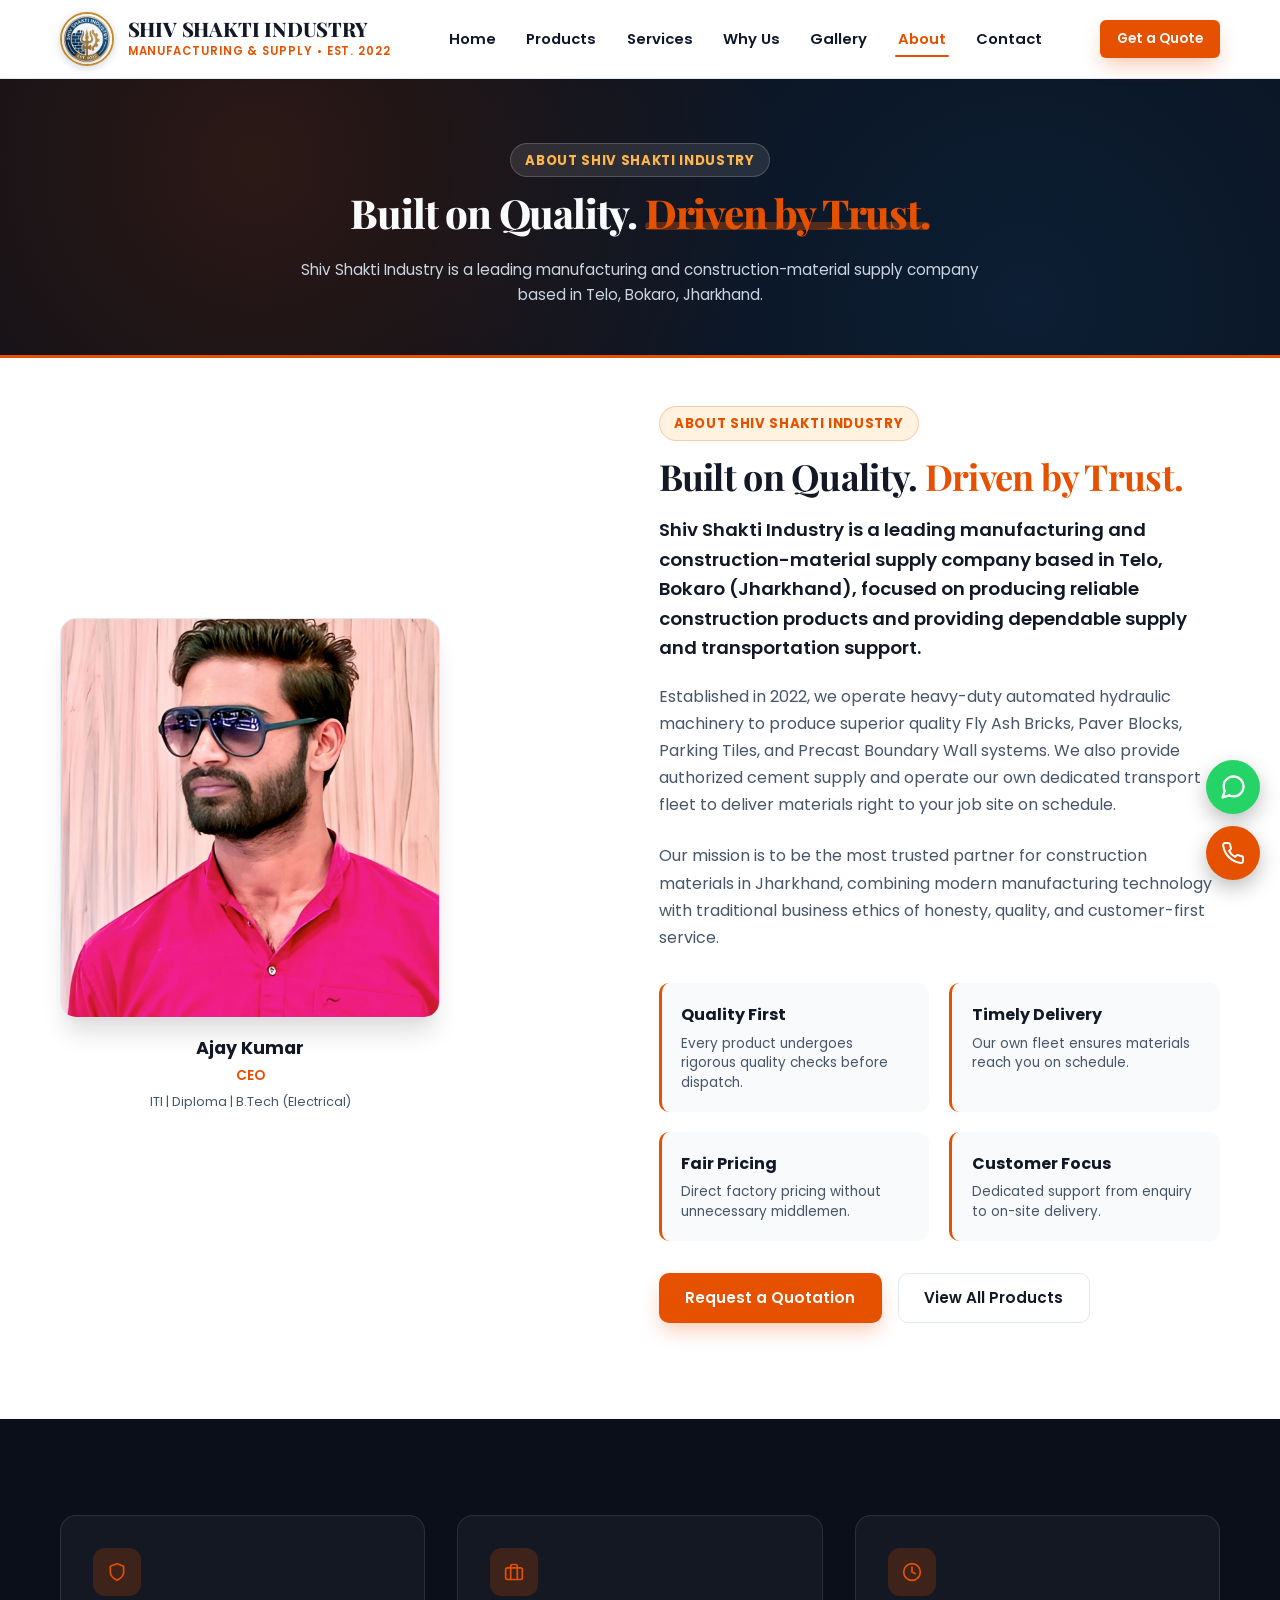
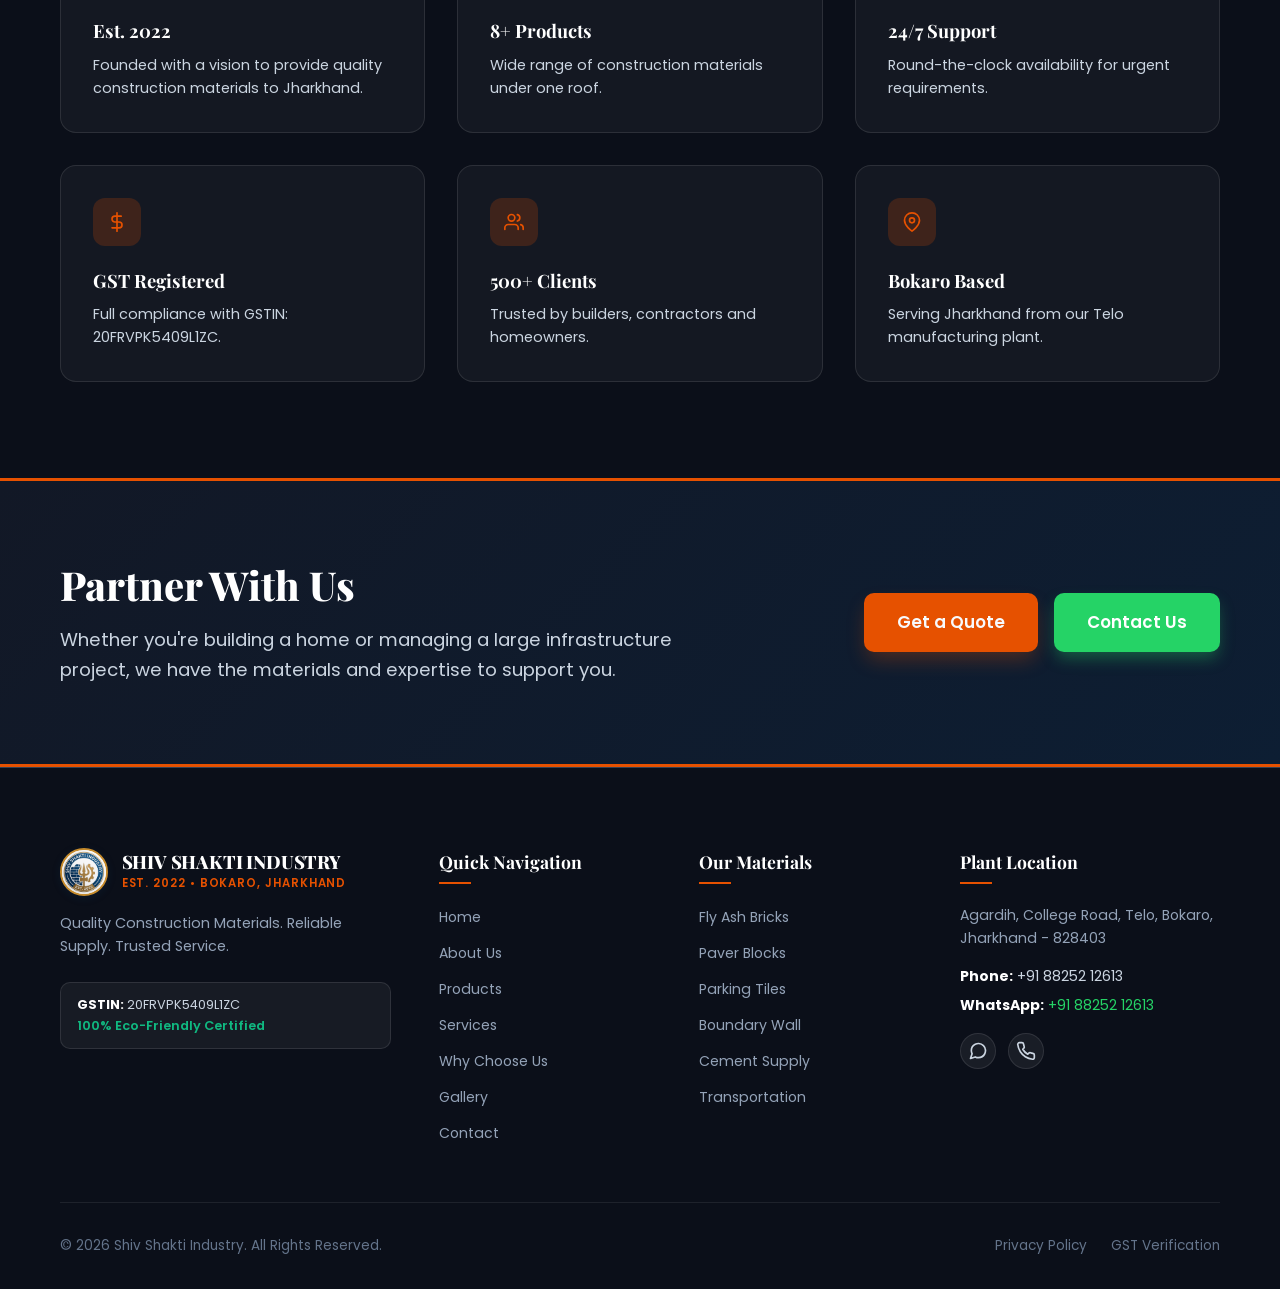
==== about.html @ a880936e "Add files via upload" ====
<!DOCTYPE html>
<html lang="en">
<head>
  <meta charset="UTF-8">
  <meta name="viewport" content="width=device-width, initial-scale=1.0">
  <title>About Us | Shiv Shakti Industry - Our Story & Mission</title>
  <meta name="description" content="Learn about Shiv Shakti Industry, a leading construction material manufacturer based in Telo, Bokaro, Jharkhand. Established in 2022 with a mission to deliver quality building materials.">
  <meta name="author" content="Shiv Shakti Industry">
  <link rel="icon" type="image/png" href="assets/images/logo.jpeg">
  <link rel="preconnect" href="https://fonts.googleapis.com">
  <link rel="preconnect" href="https://fonts.gstatic.com" crossorigin>
  <link href="https://fonts.googleapis.com/css2?family=Poppins:wght@300;400;500;600;700;800;900&family=Playfair+Display:wght@400;500;600;700&display=swap" rel="stylesheet">
  <link rel="stylesheet" href="css/styles.css">
</head>
<body>


  <!-- HEADER -->
  <header class="navbar" id="navbar"><div class="container navbar-inner"><a href="index.html" class="brand-logo"><div class="brand-logo-img-wrap"><img src="assets/images/logo.jpeg" alt="Shiv Shakti Industry Logo" class="brand-logo-img"></div><div class="brand-text"><span class="brand-title">SHIV SHAKTI INDUSTRY</span><span class="brand-subtitle">Manufacturing &amp; Supply &bull; Est. 2022</span></div></a><nav><ul class="nav-menu"><li><a href="index.html" class="nav-link">Home</a></li><li><a href="products.html" class="nav-link">Products</a></li><li><a href="services.html" class="nav-link">Services</a></li><li><a href="why-us.html" class="nav-link">Why Us</a></li><li><a href="gallery.html" class="nav-link">Gallery</a></li><li><a href="about.html" class="nav-link active">About</a></li><li><a href="contact.html" class="nav-link">Contact</a></li></ul></nav><div class="nav-actions"><button onclick="openQuoteModal()" class="btn btn-primary btn-sm">Get a Quote</button><button class="hamburger-btn" id="hamburgerBtn"><svg class="icon" style="width:28px;height:28px;" viewBox="0 0 24 24"><line x1="3" y1="12" x2="21" y2="12"></line><line x1="3" y1="6" x2="21" y2="6"></line><line x1="3" y1="18" x2="21" y2="18"></line></svg></button></div></div><div class="mobile-drawer" id="mobileDrawer"><ul class="mobile-menu"><li><a href="index.html" class="nav-link">Home</a></li><li><a href="products.html" class="nav-link">Products</a></li><li><a href="services.html" class="nav-link">Services</a></li><li><a href="why-us.html" class="nav-link">Why Us</a></li><li><a href="gallery.html" class="nav-link">Gallery</a></li><li><a href="about.html" class="nav-link active">About</a></li><li><a href="contact.html" class="nav-link">Contact</a></li></ul><div class="mobile-drawer-actions"><button onclick="openQuoteModal(); toggleMobileMenu();" class="btn btn-primary">Get a Quote</button><a href="https://wa.me/918825212613" target="_blank" class="btn btn-whatsapp"><svg class="icon" viewBox="0 0 24 24"><path d="M21 11.5a8.38 8.38 0 0 1-.9 3.8 8.5 8.5 0 0 1-7.6 4.7 8.38 8.38 0 0 1-3.8-.9L3 21l1.9-5.7a8.38 8.38 0 0 1-.9-3.8 8.5 8.5 0 0 1 4.7-7.6 8.38 8.38 0 0 1 3.8-.9h.5a8.48 8.48 0 0 1 8 8v.5z"></path></svg> Chat on WhatsApp</a></div></div></header>

  <!-- PAGE HERO -->
  <section class="hero-section" style="padding:4rem 0 3rem;"><div class="hero-pattern"></div><div class="container" style="position:relative;z-index:3;text-align:center;"><span class="badge-sub" style="background:rgba(255,255,255,0.1);color:#ffb74d;border-color:rgba(255,255,255,0.18);">About Shiv Shakti Industry</span><h1 class="hero-headline" style="font-size:2.5rem;">Built on Quality. <span>Driven by Trust.</span></h1><p class="hero-description" style="max-width:700px;margin:0 auto;">Shiv Shakti Industry is a leading manufacturing and construction-material supply company based in Telo, Bokaro, Jharkhand.</p></div></section>

  <!-- ABOUT SECTION -->
  <section class="section-about" style="padding-top:3rem;">
    <div class="container">
      <div class="about-grid">
        <div class="about-visual" style="max-width:380px;">
          <img src="assets/images/ceoPhoto.jpeg" alt="CEO Shiv Shakti Industry" class="about-img-main" style="height:400px;object-fit:cover;border-radius:var(--radius-lg);">
          <div style="margin-top:1rem;text-align:center;">
            <h4 style="margin:0;color:var(--primary);font-size:1.1rem;">Ajay Kumar</h4>
            <p style="margin:0.2rem 0 0;font-size:0.85rem;color:var(--accent);font-weight:600;">CEO</p>
            <p style="margin:0.3rem 0 0;font-size:0.8rem;color:var(--text-muted);">ITI | Diploma | B.Tech (Electrical)</p>
          </div>
        </div>
        <div class="about-text">
          <span class="badge-sub">About Shiv Shakti Industry</span>
          <h2 class="section-title">Built on Quality. <span>Driven by Trust.</span></h2>
          <p class="lead">Shiv Shakti Industry is a leading manufacturing and construction-material supply company based in Telo, Bokaro (Jharkhand), focused on producing reliable construction products and providing dependable supply and transportation support.</p>
          <p>Established in 2022, we operate heavy-duty automated hydraulic machinery to produce superior quality Fly Ash Bricks, Paver Blocks, Parking Tiles, and Precast Boundary Wall systems. We also provide authorized cement supply and operate our own dedicated transport fleet to deliver materials right to your job site on schedule.</p>
          <p>Our mission is to be the most trusted partner for construction materials in Jharkhand, combining modern manufacturing technology with traditional business ethics of honesty, quality, and customer-first service.</p>
          <div class="about-pillars">
            <div class="pillar-box"><h4>Quality First</h4><p>Every product undergoes rigorous quality checks before dispatch.</p></div>
            <div class="pillar-box"><h4>Timely Delivery</h4><p>Our own fleet ensures materials reach you on schedule.</p></div>
            <div class="pillar-box"><h4>Fair Pricing</h4><p>Direct factory pricing without unnecessary middlemen.</p></div>
            <div class="pillar-box"><h4>Customer Focus</h4><p>Dedicated support from enquiry to on-site delivery.</p></div>
          </div>
          <div style="display:flex;gap:1rem;flex-wrap:wrap;align-items:center;margin-top:2rem;">
            <button onclick="openQuoteModal()" class="btn btn-primary">Request a Quotation</button>
            <a href="products.html" class="btn btn-outline">View All Products</a>
          </div>
        </div>
      </div>
    </div>
  </section>

  <!-- STATS SECTION -->
  <section class="section-why-us">
    <div class="container">
      <div class="why-us-grid">
        <div class="why-card"><div class="why-icon"><svg class="icon" viewBox="0 0 24 24"><path d="M12 22s8-4 8-10V5l-8-3-8 3v7c0 6 8 10 8 10z"></path></svg></div><h4>Est. 2022</h4><p>Founded with a vision to provide quality construction materials to Jharkhand.</p></div>
        <div class="why-card"><div class="why-icon"><svg class="icon" viewBox="0 0 24 24"><rect x="2" y="7" width="20" height="14" rx="2" ry="2"></rect><path d="M16 21V5a2 2 0 0 0-2-2h-4a2 2 0 0 0-2 2v16"></path></svg></div><h4>8+ Products</h4><p>Wide range of construction materials under one roof.</p></div>
        <div class="why-card"><div class="why-icon"><svg class="icon" viewBox="0 0 24 24"><circle cx="12" cy="12" r="10"></circle><polyline points="12 6 12 12 16 14"></polyline></svg></div><h4>24/7 Support</h4><p>Round-the-clock availability for urgent requirements.</p></div>
        <div class="why-card"><div class="why-icon"><svg class="icon" viewBox="0 0 24 24"><line x1="12" y1="1" x2="12" y2="23"></line><path d="M17 5H9.5a3.5 3.5 0 0 0 0 7h5a3.5 3.5 0 0 1 0 7H6"></path></svg></div><h4>GST Registered</h4><p>Full compliance with GSTIN: 20FRVPK5409L1ZC.</p></div>
        <div class="why-card"><div class="why-icon"><svg class="icon" viewBox="0 0 24 24"><path d="M17 21v-2a4 4 0 0 0-4-4H5a4 4 0 0 0-4 4v2"></path><circle cx="9" cy="7" r="4"></circle><path d="M23 21v-2a4 4 0 0 0-3-3.87"></path><path d="M16 3.13a4 4 0 0 1 0 7.75"></path></svg></div><h4>500+ Clients</h4><p>Trusted by builders, contractors and homeowners.</p></div>
        <div class="why-card"><div class="why-icon"><svg class="icon" viewBox="0 0 24 24"><path d="M21 10c0 7-9 13-9 13s-9-6-9-13a9 9 0 0 1 18 0z"></path><circle cx="12" cy="10" r="3"></circle></svg></div><h4>Bokaro Based</h4><p>Serving Jharkhand from our Telo manufacturing plant.</p></div>
      </div>
    </div>
  </section>

  <!-- CTA -->
  <section class="section-cta"><div class="container"><div class="cta-inner"><div class="cta-content"><h2>Partner With Us</h2><p>Whether you're building a home or managing a large infrastructure project, we have the materials and expertise to support you.</p></div><div class="cta-buttons"><button onclick="openQuoteModal()" class="btn btn-primary btn-lg">Get a Quote</button><a href="contact.html" class="btn btn-whatsapp btn-lg">Contact Us</a></div></div></div></section>

  <!-- FOOTER -->
  <footer class="footer"><div class="container"><div class="footer-grid"><div class="footer-brand"><a href="index.html" class="brand-logo" style="margin-bottom:1rem;"><div class="brand-logo-img-wrap" style="width:48px;height:48px;"><img src="assets/images/logo.jpeg" alt="Logo" class="brand-logo-img"></div><div class="brand-text"><span class="brand-title" style="font-size:1.15rem;">SHIV SHAKTI INDUSTRY</span><span class="brand-subtitle">Est. 2022 &bull; Bokaro, Jharkhand</span></div></a><p>Quality Construction Materials. Reliable Supply. Trusted Service.</p><div class="footer-gst-box"><span><strong>GSTIN:</strong> 20FRVPK5409L1ZC</span><br><span style="color:#10b981;font-weight:600;">100% Eco-Friendly Certified</span></div></div><div class="footer-col"><h4>Quick Navigation</h4><ul class="footer-links"><li><a href="index.html">Home</a></li><li><a href="about.html">About Us</a></li><li><a href="products.html">Products</a></li><li><a href="services.html">Services</a></li><li><a href="why-us.html">Why Choose Us</a></li><li><a href="gallery.html">Gallery</a></li><li><a href="contact.html">Contact</a></li></ul></div><div class="footer-col"><h4>Our Materials</h4><ul class="footer-links"><li><a href="products.html">Fly Ash Bricks</a></li><li><a href="products.html">Paver Blocks</a></li><li><a href="products.html">Parking Tiles</a></li><li><a href="products.html">Boundary Wall</a></li><li><a href="products.html">Cement Supply</a></li><li><a href="services.html">Transportation</a></li></ul></div><div class="footer-col"><h4>Plant Location</h4><p style="font-size:0.88rem;line-height:1.6;color:#94a3b8;margin-bottom:1rem;">Agardih, College Road, Telo, Bokaro, Jharkhand - 828403</p><p style="font-size:0.88rem;color:#ffffff;margin-bottom:0.4rem;"><strong>Phone:</strong> <a href="tel:8825212613" style="color:#cbd5e1;">+91 88252 12613</a></p><p style="font-size:0.88rem;color:#ffffff;margin-bottom:1rem;"><strong>WhatsApp:</strong> <a href="https://wa.me/918825212613" target="_blank" style="color:#25d366;">+91 88252 12613</a></p><div class="footer-socials"><a href="https://wa.me/918825212613" target="_blank" class="social-btn"><svg class="icon" viewBox="0 0 24 24"><path d="M21 11.5a8.38 8.38 0 0 1-.9 3.8 8.5 8.5 0 0 1-7.6 4.7 8.38 8.38 0 0 1-3.8-.9L3 21l1.9-5.7a8.38 8.38 0 0 1-.9-3.8 8.5 8.5 0 0 1 4.7-7.6 8.38 8.38 0 0 1 3.8-.9h.5a8.48 8.48 0 0 1 8 8v.5z"></path></svg></a><a href="tel:8825212613" class="social-btn"><svg class="icon" viewBox="0 0 24 24"><path d="M22 16.92v3a2 2 0 0 1-2.18 2 19.79 19.79 0 0 1-8.63-3.07 19.5 19.5 0 0 1-6-6 19.79 19.79 0 0 1-3.07-8.67A2 2 0 0 1 4.11 2h3a2 2 0 0 1 2 1.72 12.84 12.84 0 0 0 .7 2.81 2 2 0 0 1-.45 2.11L8.09 9.91a16 16 0 0 0 6 6l1.27-1.27a2 2 0 0 1 2.11-.45 12.84 12.84 0 0 0 2.81.7A2 2 0 0 1 22 16.92z"></path></svg></a></div></div></div><div class="footer-bottom"><div>&copy; 2026 Shiv Shakti Industry. All Rights Reserved.</div><div style="display:flex;gap:1.5rem;"><a href="index.html" style="color:#64748b;">Privacy Policy</a><a href="contact.html" style="color:#64748b;">GST Verification</a></div></div></div></footer>

  <!-- QUOTE MODAL -->
  <div class="quote-modal-overlay" id="quoteModalOverlay"><div class="quote-modal-box"><button class="quote-modal-close" onclick="closeQuoteModal()">&times;</button><div style="display:flex;align-items:center;gap:0.75rem;margin-bottom:0.75rem;"><div style="width:40px;height:40px;border-radius:50%;border:2px solid var(--gold);overflow:hidden;background:#fff;"><img src="assets/images/logo.jpeg" alt="Logo" style="width:100%;height:100%;object-fit:cover;"></div><div><h3 style="font-family:var(--font-heading);font-size:1.35rem;color:var(--primary);line-height:1.1;">Request Instant Quote</h3><span style="font-size:0.75rem;color:var(--accent);font-weight:700;">SHIV SHAKTI INDUSTRY</span></div></div><form id="modalQuoteForm" onsubmit="handleModalFormSubmit(event)"><div class="form-group"><label class="form-label" for="modalName">Your Name <span class="required">*</span></label><input type="text" id="modalName" class="form-control" required></div><div class="form-group"><label class="form-label" for="modalPhone">Phone <span class="required">*</span></label><input type="tel" id="modalPhone" class="form-control" required></div><div class="form-group"><label class="form-label" for="modalProduct">Product <span class="required">*</span></label><select id="modalProduct" class="form-control" required><option value="Fly Ash Bricks">Fly Ash Bricks</option><option value="Paver Blocks">Paver Blocks</option><option value="Cement / Parking Tiles">Parking Tiles</option><option value="Concrete Cover Blocks">Cover Blocks</option><option value="Complete Boundary Plate & Pole">Boundary Wall</option><option value="Cement Supply">Cement Supply</option><option value="Transportation Service">Transportation</option></select></div><div class="form-group"><label class="form-label" for="modalLocation">Delivery Location <span class="required">*</span></label><input type="text" id="modalLocation" class="form-control" required></div><div class="form-group"><label class="form-label" for="modalQuantity">Quantity</label><input type="text" id="modalQuantity" class="form-control"></div><div style="display:flex;gap:0.75rem;margin-top:1.25rem;"><button type="submit" class="btn btn-primary" style="flex:1;">Submit</button><button type="button" onclick="sendModalToWhatsApp()" class="btn btn-whatsapp" style="flex:1;"><svg class="icon" viewBox="0 0 24 24"><path d="M21 11.5a8.38 8.38 0 0 1-.9 3.8 8.5 8.5 0 0 1-7.6 4.7 8.38 8.38 0 0 1-3.8-.9L3 21l1.9-5.7a8.38 8.38 0 0 1-.9-3.8 8.5 8.5 0 0 1 4.7-7.6 8.38 8.38 0 0 1 3.8-.9h.5a8.48 8.48 0 0 1 8 8v.5z"></path></svg> WhatsApp</button></div></form></div></div>

  <div class="floating-actions"><button class="scroll-top-btn" id="scrollTopBtn"><svg class="icon" viewBox="0 0 24 24"><polyline points="18 15 12 9 6 15"></polyline></svg></button><a href="https://wa.me/918825212613" target="_blank" class="fab-btn fab-whatsapp"><svg class="icon" style="width:28px;height:28px;" viewBox="0 0 24 24"><path d="M21 11.5a8.38 8.38 0 0 1-.9 3.8 8.5 8.5 0 0 1-7.6 4.7 8.38 8.38 0 0 1-3.8-.9L3 21l1.9-5.7a8.38 8.38 0 0 1-.9-3.8 8.5 8.5 0 0 1 4.7-7.6 8.38 8.38 0 0 1 3.8-.9h.5a8.48 8.48 0 0 1 8 8v.5z"></path></svg></a><a href="tel:8825212613" class="fab-btn fab-call"><svg class="icon" style="width:24px;height:24px;" viewBox="0 0 24 24"><path d="M22 16.92v3a2 2 0 0 1-2.18 2 19.79 19.79 0 0 1-8.63-3.07 19.5 19.5 0 0 1-6-6 19.79 19.79 0 0 1-3.07-8.67A2 2 0 0 1 4.11 2h3a2 2 0 0 1 2 1.72 12.84 12.84 0 0 0 .7 2.81 2 2 0 0 1-.45 2.11L8.09 9.91a16 16 0 0 0 6 6l1.27-1.27a2 2 0 0 1 2.11-.45 12.84 12.84 0 0 0 2.81.7A2 2 0 0 1 22 16.92z"></path></svg></a></div>

  <script src="js/main.js"></script>
  <script>
    var h=document.getElementById('hamburgerBtn'),m=document.getElementById('mobileDrawer');
    function toggleMobileMenu(){m.classList.toggle('open');}
    if(h)h.addEventListener('click',toggleMobileMenu);
    document.addEventListener('click',function(e){if(!m.contains(e.target)&&!h.contains(e.target)&&m.classList.contains('open'))m.classList.remove('open');});
    var nb=document.getElementById('navbar'),st=document.getElementById('scrollTopBtn');
    window.addEventListener('scroll',function(){nb.classList.toggle('scrolled',window.scrollY>50);st.classList.toggle('visible',window.scrollY>400);});
    st.addEventListener('click',function(){window.scrollTo({top:0,behavior:'smooth'});});
    var qo=document.getElementById('quoteModalOverlay');
    function openQuoteModal(pn){if(pn){var s=document.getElementById('modalProduct');for(var i=0;i<s.options.length;i++){if(s.options[i].value.toLowerCase().includes(pn.toLowerCase())){s.selectedIndex=i;break;}}}qo.classList.add('active');document.body.style.overflow='hidden';}
    function closeQuoteModal(){qo.classList.remove('active');document.body.style.overflow='auto';}
    qo.addEventListener('click',function(e){if(e.target===qo)closeQuoteModal();});
    document.addEventListener('keydown',function(e){if(qo.classList.contains('active')&&e.key==='Escape')closeQuoteModal();});
    function handleModalFormSubmit(e){e.preventDefault();alert('Thank you! Your quote request has been received.');closeQuoteModal();document.getElementById('modalQuoteForm').reset();}
    function sendModalToWhatsApp(){var n=document.getElementById('modalName').value.trim()||'Client',p=document.getElementById('modalPhone').value.trim(),pr=document.getElementById('modalProduct').value,l=document.getElementById('modalLocation').value.trim(),q=document.getElementById('modalQuantity').value.trim(),t='*Quote Request*\n\n*Name:* '+n+'\n*Phone:* '+p+'\n*Product:* '+pr+'\n';if(q)t+='*Quantity:* '+q+'\n';t+='*Location:* '+l;window.open('https://wa.me/918825212613?text='+encodeURIComponent(t),'_blank');closeQuoteModal();}
  </script>
</body>
</html>
---- css/styles.css ----
/* ==========================================================================
   CSS VARIABLES & RESET
   ========================================================================== */
:root {
  --primary: #121826;
  --primary-light: #1e293b;
  --primary-dark: #0b0f19;
  --secondary: #475569;
  --secondary-light: #64748b;
  
  --accent: #e65100;
  --accent-hover: #f57c00;
  --accent-light: #fff3e0;
  --accent-glow: rgba(230, 81, 0, 0.2);

  --navy: #0e3b66;
  --navy-light: #16538e;
  --gold: #c68b2c;

  --bg-light: #f8fafc;
  --bg-white: #ffffff;
  --bg-muted: #f1f5f9;
  --bg-card: #ffffff;

  --text-dark: #0f172a;
  --text-muted: #475569;
  --text-light: #94a3b8;
  --text-white: #f8fafc;

  --border-color: #e2e8f0;
  --border-dark: #334155;

  --shadow-sm: 0 1px 2px 0 rgba(0, 0, 0, 0.05);
  --shadow-md: 0 4px 6px -1px rgba(0, 0, 0, 0.08), 0 2px 4px -2px rgba(0, 0, 0, 0.05);
  --shadow-lg: 0 10px 15px -3px rgba(0, 0, 0, 0.09), 0 4px 6px -4px rgba(0, 0, 0, 0.05);
  --shadow-xl: 0 20px 25px -5px rgba(0, 0, 0, 0.12), 0 8px 10px -6px rgba(0, 0, 0, 0.04);
  --shadow-accent: 0 10px 20px -3px rgba(230, 81, 0, 0.3);

  --radius-sm: 6px;
  --radius-md: 10px;
  --radius-lg: 16px;
  --radius-full: 9999px;

  --font-main: 'Poppins', -apple-system, BlinkMacSystemFont, 'Segoe UI', Roboto, sans-serif;
  --font-heading: 'Playfair Display', var(--font-main);
  
  --container-max: 1200px;
  --transition: all 0.25s cubic-bezier(0.4, 0, 0.2, 1);
}

*, *::before, *::after {
  box-sizing: border-box;
  margin: 0;
  padding: 0;
}

html {
  scroll-behavior: smooth;
  font-size: 16px;
  -webkit-tap-highlight-color: transparent;
}

body {
  font-family: var(--font-main);
  background-color: var(--bg-light);
  color: var(--text-dark);
  line-height: 1.6;
  overflow-x: hidden;
}

img {
  max-width: 100%;
  height: auto;
  display: block;
}

a {
  color: inherit;
  text-decoration: none;
  transition: var(--transition);
}

button, input, select, textarea {
  font: inherit;
}

/* ==========================================================================
   PAGE LOAD ANIMATIONS
   ========================================================================== */
@keyframes fadeInUp {
  from {
    opacity: 0;
    transform: translateY(30px);
  }
  to {
    opacity: 1;
    transform: translateY(0);
  }
}

@keyframes fadeInDown {
  from {
    opacity: 0;
    transform: translateY(-30px);
  }
  to {
    opacity: 1;
    transform: translateY(0);
  }
}

@keyframes fadeInLeft {
  from {
    opacity: 0;
    transform: translateX(-30px);
  }
  to {
    opacity: 1;
    transform: translateX(0);
  }
}

@keyframes fadeInRight {
  from {
    opacity: 0;
    transform: translateX(30px);
  }
  to {
    opacity: 1;
    transform: translateX(0);
  }
}

@keyframes scaleIn {
  from {
    opacity: 0;
    transform: scale(0.9);
  }
  to {
    opacity: 1;
    transform: scale(1);
  }
}

@keyframes slideInLeft {
  from {
    opacity: 0;
    transform: translateX(-100%);
  }
  to {
    opacity: 1;
    transform: translateX(0);
  }
}

@keyframes slideInRight {
  from {
    opacity: 0;
    transform: translateX(100%);
  }
  to {
    opacity: 1;
    transform: translateX(0);
  }
}

.animate-fade-in-up {
  animation: fadeInUp 0.6s ease forwards;
}

.animate-fade-in-down {
  animation: fadeInDown 0.6s ease forwards;
}

.animate-fade-in-left {
  animation: fadeInLeft 0.6s ease forwards;
}

.animate-fade-in-right {
  animation: fadeInRight 0.6s ease forwards;
}

.animate-scale-in {
  animation: scaleIn 0.6s ease forwards;
}

.animate-delay-100 { animation-delay: 0.1s; }
.animate-delay-200 { animation-delay: 0.2s; }
.animate-delay-300 { animation-delay: 0.3s; }
.animate-delay-400 { animation-delay: 0.4s; }
.animate-delay-500 { animation-delay: 0.5s; }

/* ==========================================================================
   CONTAINER & LAYOUT UTILITIES
   ========================================================================== */
.container {
  width: 100%;
  max-width: var(--container-max);
  margin-left: auto;
  margin-right: auto;
  padding-left: 1.25rem;
  padding-right: 1.25rem;
}

/* ==========================================================================
   TYPOGRAPHY UTILITIES
   ========================================================================== */
.section-header {
  text-align: center;
  max-width: 760px;
  margin: 0 auto 3.5rem;
}

.badge-sub {
  display: inline-flex;
  align-items: center;
  gap: 0.5rem;
  padding: 0.35rem 0.9rem;
  background-color: var(--accent-light);
  color: var(--accent);
  border: 1px solid rgba(230, 81, 0, 0.25);
  border-radius: var(--radius-full);
  font-size: 0.825rem;
  font-weight: 700;
  text-transform: uppercase;
  letter-spacing: 0.05em;
  margin-bottom: 0.85rem;
}

.section-title {
  font-family: var(--font-heading);
  font-size: 2.25rem;
  font-weight: 700;
  color: var(--primary);
  line-height: 1.25;
  margin-bottom: 1rem;
  letter-spacing: -0.02em;
}

.section-title span {
  color: var(--accent);
}

.section-desc {
  font-size: 1.1rem;
  color: var(--text-muted);
  line-height: 1.65;
}

/* ==========================================================================
   BUTTONS
   ========================================================================== */
.btn {
  display: inline-flex;
  align-items: center;
  justify-content: center;
  gap: 0.5rem;
  font-weight: 600;
  font-size: 0.95rem;
  padding: 0.75rem 1.6rem;
  border-radius: var(--radius-md);
  cursor: pointer;
  border: 1px solid transparent;
  transition: var(--transition);
  text-align: center;
}

.btn:active {
  transform: scale(0.97);
}

.btn-primary {
  background-color: var(--accent);
  color: var(--text-white);
  box-shadow: var(--shadow-accent);
}

.btn-primary:hover {
  background-color: var(--accent-hover);
  transform: translateY(-2px);
  box-shadow: 0 12px 24px -4px rgba(230, 81, 0, 0.4);
}

.btn-secondary {
  background-color: var(--primary-light);
  color: var(--text-white);
  border: 1px solid var(--border-dark);
}

.btn-secondary:hover {
  background-color: var(--primary);
  transform: translateY(-2px);
  border-color: var(--accent);
}

.btn-outline {
  background-color: transparent;
  color: var(--primary);
  border: 1.5px solid var(--border-color);
}

.btn-outline:hover {
  border-color: var(--accent);
  color: var(--accent);
  background-color: var(--accent-light);
}

.btn-whatsapp {
  background-color: #25d366;
  color: #ffffff;
  box-shadow: 0 8px 16px -2px rgba(37, 211, 102, 0.35);
}

.btn-whatsapp:hover {
  background-color: #20bd5a;
  transform: translateY(-2px);
  box-shadow: 0 12px 20px -2px rgba(37, 211, 102, 0.5);
}

.btn-sm {
  padding: 0.45rem 1rem;
  font-size: 0.85rem;
  border-radius: var(--radius-sm);
}

.btn-lg {
  padding: 0.95rem 2rem;
  font-size: 1.05rem;
}

/* ==========================================================================
   ICON HELPER
   ========================================================================== */
.icon {
  width: 1.25rem;
  height: 1.25rem;
  stroke-width: 2;
  stroke: currentColor;
  fill: none;
  stroke-linecap: round;
  stroke-linejoin: round;
  vertical-align: middle;
  display: inline-block;
  flex-shrink: 0;
}

/* ==========================================================================
   TOP ANNOUNCEMENT BAR
   ========================================================================== */
.top-bar {
  background-color: var(--primary-dark);
  color: var(--text-light);
  font-size: 0.8rem;
  border-bottom: 1px solid rgba(255, 255, 255, 0.08);
  padding: 0.4rem 0;
}

.top-bar-inner {
  display: flex;
  justify-content: space-between;
  align-items: center;
  flex-wrap: wrap;
  gap: 0.5rem;
}

.top-bar-left, .top-bar-right {
  display: flex;
  align-items: center;
  gap: 1.25rem;
  flex-wrap: wrap;
}

.top-bar-item {
  display: inline-flex;
  align-items: center;
  gap: 0.4rem;
}

.top-bar-item a:hover {
  color: var(--accent);
}

.gst-tag {
  background-color: rgba(230, 81, 0, 0.15);
  color: #ff9800;
  padding: 0.15rem 0.5rem;
  border-radius: 4px;
  font-weight: 700;
  border: 1px solid rgba(230, 81, 0, 0.3);
  letter-spacing: 0.03em;
}

/* ==========================================================================
   STICKY NAVBAR
   ========================================================================== */
.navbar {
  position: sticky;
  top: 0;
  z-index: 100;
  background-color: rgba(255, 255, 255, 0.96);
  backdrop-filter: blur(12px);
  border-bottom: 1px solid var(--border-color);
  transition: var(--transition);
  box-shadow: var(--shadow-sm);
}

.navbar.scrolled {
  box-shadow: var(--shadow-md);
  background-color: rgba(255, 255, 255, 0.98);
}

.navbar-inner {
  display: flex;
  align-items: center;
  justify-content: space-between;
  height: 78px;
}

.brand-logo {
  display: flex;
  align-items: center;
  gap: 0.85rem;
}

.brand-logo-img-wrap {
  width: 54px;
  height: 54px;
  border-radius: 50%;
  overflow: hidden;
  display: flex;
  align-items: center;
  justify-content: center;
  border: 2.5px solid var(--gold);
  box-shadow: 0 2px 8px rgba(14, 59, 102, 0.2);
  background-color: #ffffff;
  flex-shrink: 0;
  transition: var(--transition);
}

.brand-logo:hover .brand-logo-img-wrap {
  transform: rotate(5deg) scale(1.05);
  border-color: var(--accent);
}

.brand-logo-img {
  width: 100%;
  height: 100%;
  object-fit: cover;
  object-position: center;
}

.brand-text {
  display: flex;
  flex-direction: column;
}

.brand-title {
  font-family: var(--font-heading);
  font-size: 1.25rem;
  font-weight: 800;
  color: var(--primary);
  letter-spacing: -0.01em;
  line-height: 1.1;
}

.brand-subtitle {
  font-size: 0.72rem;
  font-weight: 600;
  color: var(--accent);
  text-transform: uppercase;
  letter-spacing: 0.08em;
  margin-top: 2px;
}

.nav-menu {
  display: flex;
  align-items: center;
  gap: 1.5rem;
  list-style: none;
}

.nav-link {
  font-size: 0.925rem;
  font-weight: 600;
  color: var(--text-dark);
  padding: 0.5rem 0.2rem;
  position: relative;
}

.nav-link::after {
  content: '';
  position: absolute;
  bottom: 0;
  left: 0;
  width: 0;
  height: 2px;
  background-color: var(--accent);
  transition: var(--transition);
  border-radius: 2px;
}

.nav-link:hover, .nav-link.active {
  color: var(--accent);
}

.nav-link:hover::after, .nav-link.active::after {
  width: 100%;
}

.nav-actions {
  display: flex;
  align-items: center;
  gap: 0.85rem;
}

.hamburger-btn {
  display: none;
  background: none;
  border: none;
  cursor: pointer;
  padding: 0.4rem;
  color: var(--primary);
}

/* ==========================================================================
   MOBILE DRAWER
   ========================================================================== */
.mobile-drawer {
  display: none;
  position: fixed;
  top: 78px;
  left: 0;
  right: 0;
  background-color: #ffffff;
  border-bottom: 2px solid var(--accent);
  box-shadow: var(--shadow-xl);
  padding: 1.5rem 1.25rem;
  z-index: 99;
  transform: translateY(-100%);
  opacity: 0;
  transition: transform 0.3s ease, opacity 0.3s ease;
}

.mobile-drawer.open {
  display: block;
  transform: translateY(0);
  opacity: 1;
}

.mobile-menu {
  list-style: none;
  display: flex;
  flex-direction: column;
  gap: 0.85rem;
}

.mobile-menu .nav-link {
  display: block;
  padding: 0.6rem 0;
  font-size: 1.05rem;
  border-bottom: 1px solid var(--border-color);
}

.mobile-drawer-actions {
  margin-top: 1.25rem;
  display: flex;
  flex-direction: column;
  gap: 0.75rem;
}

/* ==========================================================================
   HERO SECTION
   ========================================================================== */
.hero-section {
  position: relative;
  background-color: var(--primary-dark);
  color: var(--text-white);
  padding: 5.5rem 0 4.5rem;
  overflow: hidden;
  border-bottom: 3px solid var(--accent);
}

.hero-bg {
  position: absolute;
  top: 0;
  left: 0;
  width: 100%;
  height: 100%;
  object-fit: cover;
  opacity: 0.22;
  filter: grayscale(40%) contrast(120%);
  z-index: 1;
}

.hero-pattern {
  position: absolute;
  top: 0;
  left: 0;
  width: 100%;
  height: 100%;
  background-image: 
    radial-gradient(circle at 20% 30%, rgba(230, 81, 0, 0.15) 0%, transparent 50%),
    radial-gradient(circle at 80% 80%, rgba(14, 59, 102, 0.35) 0%, transparent 60%);
  z-index: 2;
}

.hero-container {
  position: relative;
  z-index: 3;
  display: grid;
  grid-template-columns: 1.15fr 0.85fr;
  gap: 3.5rem;
  align-items: center;
}

.hero-content {
  max-width: 650px;
}

.hero-badge {
  display: inline-flex;
  align-items: center;
  gap: 0.6rem;
  background-color: rgba(255, 255, 255, 0.1);
  border: 1px solid rgba(255, 255, 255, 0.18);
  border-radius: var(--radius-full);
  padding: 0.4rem 1rem;
  font-size: 0.85rem;
  font-weight: 600;
  color: #ffb74d;
  margin-bottom: 1.5rem;
  backdrop-filter: blur(8px);
}

.hero-badge-pulse {
  width: 8px;
  height: 8px;
  border-radius: 50%;
  background-color: var(--accent);
  box-shadow: 0 0 0 4px rgba(230, 81, 0, 0.4);
  animation: pulse 2s infinite;
}

@keyframes pulse {
  0% { box-shadow: 0 0 0 0 rgba(230, 81, 0, 0.7); }
  70% { box-shadow: 0 0 0 10px rgba(230, 81, 0, 0); }
  100% { box-shadow: 0 0 0 0 rgba(230, 81, 0, 0); }
}

.hero-headline {
  font-family: var(--font-heading);
  font-size: 3.5rem;
  font-weight: 800;
  line-height: 1.12;
  margin-bottom: 1.35rem;
  letter-spacing: -0.03em;
}

.hero-headline span {
  color: var(--accent);
  position: relative;
  display: inline-block;
}

.hero-headline span::after {
  content: '';
  position: absolute;
  bottom: 6px;
  left: 0;
  width: 100%;
  height: 8px;
  background-color: rgba(230, 81, 0, 0.35);
  z-index: -1;
  border-radius: 4px;
}

.hero-description {
  font-size: 0.95rem;
  line-height: 1.65;
  color: #cbd5e1;
  margin-bottom: 2.25rem;
}

.hero-cta-group {
  display: flex;
  align-items: center;
  gap: 1rem;
  flex-wrap: wrap;
  margin-bottom: 2.5rem;
}

.hero-trust-bar {
  display: flex;
  align-items: center;
  gap: 1.25rem;
  padding-top: 1.5rem;
  border-top: 1px solid rgba(255, 255, 255, 0.15);
  font-size: 0.88rem;
  color: #94a3b8;
  font-weight: 500;
  flex-wrap: wrap;
}

.hero-trust-item {
  display: inline-flex;
  align-items: center;
  gap: 0.4rem;
  color: #e2e8f0;
}

.hero-trust-item svg {
  color: var(--accent);
}

.hero-visual {
  position: relative;
}

.hero-card {
  background: linear-gradient(145deg, rgba(30, 41, 59, 0.85), rgba(15, 23, 42, 0.95));
  border: 1px solid rgba(255, 255, 255, 0.15);
  border-radius: var(--radius-lg);
  padding: 1.75rem;
  backdrop-filter: blur(16px);
  box-shadow: 0 25px 50px -12px rgba(0, 0, 0, 0.5);
}

.hero-card-header {
  display: flex;
  align-items: center;
  gap: 1rem;
  margin-bottom: 1.25rem;
  padding-bottom: 1rem;
  border-bottom: 1px solid rgba(255, 255, 255, 0.1);
}

.hero-seal-wrap {
  width: 72px;
  height: 72px;
  border-radius: 50%;
  border: 2px solid var(--gold);
  overflow: hidden;
  flex-shrink: 0;
  background-color: #ffffff;
  box-shadow: 0 4px 12px rgba(0, 0, 0, 0.3);
}

.hero-seal-wrap img {
  width: 100%;
  height: 100%;
  object-fit: cover;
}

.hero-card-title {
  font-family: var(--font-heading);
  font-size: 1.2rem;
  font-weight: 700;
  color: #ffffff;
  line-height: 1.2;
}

.hero-card-meta {
  font-size: 0.8rem;
  color: var(--accent);
  font-weight: 600;
  margin-top: 3px;
}

.hero-img-preview {
  width: 100%;
  height: 220px;
  border-radius: var(--radius-md);
  overflow: hidden;
  position: relative;
  margin-bottom: 1.25rem;
  border: 1px solid rgba(255, 255, 255, 0.1);
}

.hero-img-preview img {
  width: 100%;
  height: 100%;
  object-fit: cover;
}

.hero-img-overlay-tag {
  position: absolute;
  bottom: 10px;
  left: 10px;
  background-color: rgba(18, 24, 38, 0.85);
  backdrop-filter: blur(6px);
  padding: 0.35rem 0.75rem;
  border-radius: var(--radius-sm);
  font-size: 0.75rem;
  font-weight: 600;
  color: #ffffff;
  border: 1px solid rgba(255, 255, 255, 0.15);
  display: inline-flex;
  align-items: center;
  gap: 0.4rem;
}

.hero-stat-grid {
  display: grid;
  grid-template-columns: repeat(2, 1fr);
  gap: 0.75rem;
}

.hero-stat-box {
  background-color: rgba(255, 255, 255, 0.05);
  padding: 0.75rem;
  border-radius: var(--radius-sm);
  border: 1px solid rgba(255, 255, 255, 0.08);
}

.hero-stat-label {
  font-size: 0.72rem;
  color: #94a3b8;
  text-transform: uppercase;
  font-weight: 600;
  letter-spacing: 0.04em;
}

.hero-stat-val {
  font-size: 1rem;
  font-weight: 700;
  color: #ffffff;
  margin-top: 2px;
}

/* ==========================================================================
   HIGHLIGHTS TICKER BAR
   ========================================================================== */
.highlights-bar {
  background-color: var(--primary);
  color: #ffffff;
  padding: 1.25rem 0;
  border-bottom: 1px solid var(--border-dark);
}

.highlights-grid {
  display: grid;
  grid-template-columns: repeat(4, 1fr);
  gap: 1.5rem;
}

.highlight-card {
  display: flex;
  align-items: center;
  gap: 0.85rem;
  padding: 0.5rem;
}

.highlight-icon {
  width: 44px;
  height: 44px;
  border-radius: var(--radius-md);
  background-color: rgba(230, 81, 0, 0.15);
  color: var(--accent);
  display: flex;
  align-items: center;
  justify-content: center;
  flex-shrink: 0;
  border: 1px solid rgba(230, 81, 0, 0.3);
}

.highlight-text h4 {
  font-size: 0.95rem;
  font-weight: 700;
  color: #ffffff;
  line-height: 1.2;
}

.highlight-text p {
  font-size: 0.78rem;
  color: #94a3b8;
  margin-top: 2px;
}

/* ==========================================================================
   ABOUT US SECTION
   ========================================================================== */
.section-about {
  padding: 6rem 0;
  background-color: #ffffff;
}

.about-grid {
  display: grid;
  grid-template-columns: 1fr 1.05fr;
  gap: 4rem;
  align-items: center;
}

.about-visual {
  position: relative;
}

.about-img-main {
  width: 100%;
  height: 460px;
  border-radius: var(--radius-lg);
  object-fit: cover;
  box-shadow: var(--shadow-xl);
  border: 1px solid var(--border-color);
}

.about-badge-card {
  position: absolute;
  bottom: -24px;
  right: -20px;
  background-color: var(--primary);
  color: #ffffff;
  padding: 1.5rem 1.75rem;
  border-radius: var(--radius-lg);
  box-shadow: var(--shadow-xl);
  border: 2px solid var(--accent);
  max-width: 280px;
}

.about-badge-card h4 {
  font-family: var(--font-heading);
  font-size: 1.25rem;
  font-weight: 700;
  color: #ffffff;
  line-height: 1.2;
  margin-bottom: 0.25rem;
}

.about-badge-card p {
  font-size: 0.85rem;
  color: #cbd5e1;
}

.about-text .lead {
  font-size: 1.15rem;
  color: var(--primary);
  font-weight: 600;
  line-height: 1.6;
  margin-bottom: 1.25rem;
}

.about-text p {
  font-size: 1rem;
  color: var(--text-muted);
  line-height: 1.7;
  margin-bottom: 1.5rem;
}

.about-pillars {
  display: grid;
  grid-template-columns: repeat(2, 1fr);
  gap: 1.25rem;
  margin: 2rem 0;
}

.pillar-box {
  background-color: var(--bg-light);
  padding: 1.2rem;
  border-radius: var(--radius-md);
  border-left: 3.5px solid var(--accent);
  transition: var(--transition);
}

.pillar-box:hover {
  background-color: #ffffff;
  box-shadow: var(--shadow-md);
  transform: translateY(-2px);
}

.pillar-box h4 {
  font-size: 1rem;
  font-weight: 700;
  color: var(--primary);
  margin-bottom: 0.35rem;
}

.pillar-box p {
  font-size: 0.85rem;
  color: var(--text-muted);
  margin-bottom: 0;
  line-height: 1.45;
}

/* ==========================================================================
   PRODUCTS SECTION
   ========================================================================== */
.section-products {
  padding: 6rem 0;
  background-color: var(--bg-muted);
}

.product-filter-tabs {
  display: flex;
  justify-content: center;
  gap: 0.65rem;
  flex-wrap: wrap;
  margin-bottom: 3rem;
  padding: 0.5rem 0;
}

.filter-tab {
  padding: 0.55rem 1.25rem;
  background-color: #ffffff;
  color: var(--text-dark);
  border: 1px solid var(--border-color);
  border-radius: var(--radius-full);
  font-size: 0.875rem;
  font-weight: 600;
  cursor: pointer;
  transition: var(--transition);
  white-space: nowrap;
  flex-shrink: 0;
}

.filter-tab:active {
  transform: scale(0.95);
}

.filter-tab:hover, .filter-tab.active {
  background-color: var(--primary);
  color: #ffffff;
  border-color: var(--primary);
  box-shadow: var(--shadow-sm);
}

.products-grid {
  display: grid;
  grid-template-columns: repeat(3, 1fr);
  gap: 2rem;
}

.product-card {
  background-color: #ffffff;
  border-radius: var(--radius-lg);
  overflow: hidden;
  border: 1px solid var(--border-color);
  box-shadow: var(--shadow-sm);
  display: flex;
  flex-direction: column;
  transition: var(--transition);
  position: relative;
}

.product-card:active {
  transform: scale(0.98);
}

.product-card:hover {
  transform: translateY(-6px);
  box-shadow: var(--shadow-xl);
  border-color: rgba(230, 81, 0, 0.4);
}

.product-card-img-wrap {
  height: 230px;
  overflow: hidden;
  position: relative;
  background-color: #e2e8f0;
}

.product-card-img {
  width: 100%;
  height: 100%;
  object-fit: cover;
  transition: transform 0.4s ease;
}

.product-card:hover .product-card-img {
  transform: scale(1.06);
}

.product-badge-corner {
  position: absolute;
  top: 14px;
  right: 14px;
  background-color: var(--accent);
  color: #ffffff;
  font-size: 0.72rem;
  font-weight: 700;
  text-transform: uppercase;
  padding: 0.3rem 0.75rem;
  border-radius: var(--radius-full);
  box-shadow: 0 4px 10px rgba(0, 0, 0, 0.2);
}

.product-card-body {
  padding: 1.5rem;
  display: flex;
  flex-direction: column;
  flex-grow: 1;
}

.product-card-category {
  font-size: 0.75rem;
  font-weight: 700;
  color: var(--accent);
  text-transform: uppercase;
  letter-spacing: 0.05em;
  margin-bottom: 0.4rem;
}

.product-card-title {
  font-family: var(--font-heading);
  font-size: 1.25rem;
  font-weight: 700;
  color: var(--primary);
  margin-bottom: 0.65rem;
  line-height: 1.3;
}

.product-card-desc {
  font-size: 0.9rem;
  color: var(--text-muted);
  line-height: 1.55;
  margin-bottom: 1.25rem;
  flex-grow: 1;
}

.product-features-list {
  list-style: none;
  margin-bottom: 1.5rem;
  display: flex;
  flex-direction: column;
  gap: 0.45rem;
  padding-top: 0.75rem;
  border-top: 1px dashed var(--border-color);
}

.product-feature-item {
  display: flex;
  align-items: center;
  gap: 0.45rem;
  font-size: 0.825rem;
  color: var(--text-dark);
  font-weight: 500;
}

.product-feature-item svg {
  color: #10b981;
  width: 15px;
  height: 15px;
}

.product-card-footer {
  display: flex;
  gap: 0.65rem;
  align-items: center;
  margin-top: auto;
}

.product-card-footer .btn {
  flex: 1;
}

/* ==========================================================================
   SERVICES SECTION
   ========================================================================== */
.section-services {
  padding: 6rem 0;
  background-color: #ffffff;
}

.services-grid {
  display: grid;
  grid-template-columns: repeat(4, 1fr);
  gap: 1.75rem;
}

.service-card {
  background-color: var(--bg-light);
  border: 1px solid var(--border-color);
  border-radius: var(--radius-lg);
  padding: 2rem 1.5rem;
  transition: var(--transition);
  display: flex;
  flex-direction: column;
  position: relative;
}

.service-card:hover {
  background-color: var(--primary);
  border-color: var(--primary);
  transform: translateY(-6px);
  box-shadow: var(--shadow-xl);
}

.service-card:hover h3 {
  color: #ffffff;
}

.service-card:hover p {
  color: #cbd5e1;
}

.service-icon-wrap {
  width: 58px;
  height: 58px;
  border-radius: var(--radius-md);
  background-color: var(--accent-light);
  color: var(--accent);
  display: flex;
  align-items: center;
  justify-content: center;
  margin-bottom: 1.35rem;
  transition: var(--transition);
}

.service-card:hover .service-icon-wrap {
  background-color: var(--accent);
  color: #ffffff;
}

.service-card h3 {
  font-family: var(--font-heading);
  font-size: 1.2rem;
  font-weight: 700;
  color: var(--primary);
  margin-bottom: 0.65rem;
  transition: var(--transition);
}

.service-card p {
  font-size: 0.9rem;
  color: var(--text-muted);
  line-height: 1.55;
  transition: var(--transition);
  margin-bottom: 1.25rem;
}

.service-link {
  margin-top: auto;
  font-size: 0.85rem;
  font-weight: 700;
  color: var(--accent);
  display: inline-flex;
  align-items: center;
  gap: 0.35rem;
}

.service-link:hover {
  gap: 0.55rem;
}

/* ==========================================================================
   WHY CHOOSE US SECTION
   ========================================================================== */
.section-why-us {
  padding: 6rem 0;
  background-color: var(--primary-dark);
  color: #ffffff;
  position: relative;
  overflow: hidden;
}

.section-why-us .section-title {
  color: #ffffff;
}

.section-why-us .section-desc {
  color: #94a3b8;
}

.why-us-grid {
  display: grid;
  grid-template-columns: repeat(3, 1fr);
  gap: 2rem;
}

.why-card {
  background-color: rgba(255, 255, 255, 0.04);
  border: 1px solid rgba(255, 255, 255, 0.1);
  border-radius: var(--radius-lg);
  padding: 2rem;
  transition: var(--transition);
}

.why-card:hover {
  background-color: rgba(255, 255, 255, 0.08);
  border-color: var(--accent);
  transform: translateY(-4px);
}

.why-icon {
  width: 48px;
  height: 48px;
  border-radius: 12px;
  background-color: rgba(230, 81, 0, 0.2);
  color: var(--accent);
  display: flex;
  align-items: center;
  justify-content: center;
  margin-bottom: 1.25rem;
}

.why-card h4 {
  font-family: var(--font-heading);
  font-size: 1.15rem;
  font-weight: 700;
  margin-bottom: 0.5rem;
  color: #ffffff;
}

.why-card p {
  font-size: 0.9rem;
  color: #cbd5e1;
  line-height: 1.6;
}

/* ==========================================================================
   HOW IT WORKS SECTION
   ========================================================================== */
.section-process {
  padding: 6rem 0;
  background-color: #ffffff;
}

.process-timeline {
  display: grid;
  grid-template-columns: repeat(4, 1fr);
  gap: 1.5rem;
  position: relative;
  margin-top: 2rem;
}

.process-timeline::before {
  content: '';
  position: absolute;
  top: 40px;
  left: 10%;
  right: 10%;
  height: 2px;
  background: repeating-linear-gradient(90deg, var(--accent), var(--accent) 8px, transparent 8px, transparent 16px);
  z-index: 1;
}

.process-step {
  position: relative;
  z-index: 2;
  text-align: center;
  padding: 0 0.5rem;
}

.process-number {
  width: 78px;
  height: 78px;
  border-radius: 50%;
  background-color: var(--primary);
  color: #ffffff;
  font-family: var(--font-heading);
  font-size: 1.4rem;
  font-weight: 800;
  display: flex;
  align-items: center;
  justify-content: center;
  margin: 0 auto 1.5rem;
  border: 4px solid #ffffff;
  box-shadow: 0 4px 15px rgba(0, 0, 0, 0.15);
  position: relative;
  transition: var(--transition);
}

.process-step:hover .process-number {
  background-color: var(--accent);
  transform: scale(1.08);
  box-shadow: var(--shadow-accent);
}

.process-step h4 {
  font-family: var(--font-heading);
  font-size: 1.15rem;
  font-weight: 700;
  color: var(--primary);
  margin-bottom: 0.5rem;
}

.process-step p {
  font-size: 0.88rem;
  color: var(--text-muted);
  line-height: 1.5;
}

/* ==========================================================================
   CUSTOMER TYPES SECTION
   ========================================================================== */
.section-customers {
  padding: 4.5rem 0;
  background-color: var(--bg-muted);
  border-top: 1px solid var(--border-color);
  border-bottom: 1px solid var(--border-color);
}

.customer-chips-grid {
  display: grid;
  grid-template-columns: repeat(4, 1fr);
  gap: 1.25rem;
  margin-top: 2rem;
}

.customer-chip {
  background-color: #ffffff;
  border: 1px solid var(--border-color);
  border-radius: var(--radius-md);
  padding: 1.25rem 1rem;
  display: flex;
  align-items: center;
  gap: 0.85rem;
  transition: var(--transition);
}

.customer-chip:hover {
  border-color: var(--accent);
  box-shadow: var(--shadow-md);
  transform: translateY(-3px);
}

.customer-chip-icon {
  width: 40px;
  height: 40px;
  border-radius: var(--radius-sm);
  background-color: var(--bg-light);
  color: var(--accent);
  display: flex;
  align-items: center;
  justify-content: center;
  flex-shrink: 0;
}

.customer-chip h4 {
  font-size: 0.95rem;
  font-weight: 700;
  color: var(--primary);
  line-height: 1.2;
}

/* ==========================================================================
   GALLERY & LIGHTBOX
   ========================================================================== */
.section-gallery {
  padding: 6rem 0;
  background-color: #ffffff;
}

.gallery-grid {
  display: grid;
  grid-template-columns: repeat(3, 1fr);
  gap: 1.5rem;
}

.gallery-item {
  position: relative;
  border-radius: var(--radius-lg);
  overflow: hidden;
  height: 280px;
  cursor: pointer;
  box-shadow: var(--shadow-sm);
  border: 1px solid var(--border-color);
}

.gallery-item.featured {
  grid-column: span 2;
}

.gallery-img {
  width: 100%;
  height: 100%;
  object-fit: cover;
  transition: transform 0.5s ease;
}

.gallery-item:hover .gallery-img {
  transform: scale(1.08);
}

.gallery-overlay {
  position: absolute;
  inset: 0;
  background: linear-gradient(180deg, transparent 40%, rgba(15, 23, 42, 0.9) 100%);
  display: flex;
  flex-direction: column;
  justify-content: flex-end;
  padding: 1.5rem;
  opacity: 0;
  transition: opacity 0.3s ease;
}

.gallery-item:hover .gallery-overlay {
  opacity: 1;
}

.gallery-title {
  font-family: var(--font-heading);
  font-size: 1.1rem;
  font-weight: 700;
  color: #ffffff;
  margin-bottom: 0.25rem;
}

.gallery-caption {
  font-size: 0.8rem;
  color: #cbd5e1;
}

.gallery-zoom-icon {
  position: absolute;
  top: 1rem;
  right: 1rem;
  background-color: rgba(255, 255, 255, 0.2);
  backdrop-filter: blur(6px);
  width: 36px;
  height: 36px;
  border-radius: 50%;
  display: flex;
  align-items: center;
  justify-content: center;
  color: #ffffff;
}

/* ==========================================================================
   LIGHTBOX MODAL
   ========================================================================== */
.lightbox-modal {
  display: none;
  position: fixed;
  inset: 0;
  background-color: rgba(10, 15, 26, 0.96);
  z-index: 1000;
  justify-content: center;
  align-items: center;
  padding: 2rem;
  backdrop-filter: blur(8px);
}

.lightbox-modal.active {
  display: flex;
}

.lightbox-content {
  position: relative;
  max-width: 900px;
  width: 100%;
  max-height: 85vh;
  display: flex;
  flex-direction: column;
  align-items: center;
}

.lightbox-img {
  max-width: 100%;
  max-height: 75vh;
  object-fit: contain;
  border-radius: var(--radius-md);
  box-shadow: 0 25px 50px -12px rgba(0, 0, 0, 0.8);
  border: 1px solid rgba(255, 255, 255, 0.2);
}

.lightbox-caption {
  margin-top: 1rem;
  color: #ffffff;
  font-size: 1rem;
  text-align: center;
  font-weight: 600;
}

.lightbox-close {
  position: absolute;
  top: -45px;
  right: 0;
  background: none;
  border: none;
  color: #ffffff;
  font-size: 2rem;
  cursor: pointer;
  width: 40px;
  height: 40px;
  display: flex;
  align-items: center;
  justify-content: center;
}

.lightbox-nav {
  position: absolute;
  top: 50%;
  transform: translateY(-50%);
  background-color: rgba(255, 255, 255, 0.15);
  border: none;
  color: #ffffff;
  width: 48px;
  height: 48px;
  border-radius: 50%;
  display: flex;
  align-items: center;
  justify-content: center;
  cursor: pointer;
  transition: var(--transition);
}

.lightbox-nav:hover {
  background-color: var(--accent);
}

.lightbox-prev { left: -65px; }
.lightbox-next { right: -65px; }

/* ==========================================================================
   TESTIMONIALS SECTION
   ========================================================================== */
.section-testimonials {
  padding: 6rem 0;
  background-color: var(--bg-muted);
}

.testimonials-slider {
  position: relative;
  overflow: hidden;
  padding: 10px 0;
  -webkit-overflow-scrolling: touch;
  scroll-behavior: smooth;
}

.testimonials-track {
  display: flex;
  gap: 1.5rem;
  transition: transform 0.5s cubic-bezier(0.4, 0, 0.2, 1);
}

.testimonial-card {
  min-width: calc(33.333% - 1rem);
  background-color: #ffffff;
  border-radius: var(--radius-lg);
  padding: 2rem;
  border: 1px solid var(--border-color);
  box-shadow: var(--shadow-sm);
  display: flex;
  flex-direction: column;
  position: relative;
  transition: var(--transition);
}

.testimonial-card:hover {
  background-color: #ffffff;
  border-color: rgba(230, 81, 0, 0.3);
  transform: translateY(-4px);
  box-shadow: var(--shadow-md);
}

.testimonial-stars {
  display: flex;
  gap: 0.25rem;
  color: #f59e0b;
  margin-bottom: 1rem;
}

.testimonial-stars svg {
  width: 18px;
  height: 18px;
  fill: currentColor;
}

.testimonial-quote {
  font-size: 0.95rem;
  color: var(--text-dark);
  font-style: italic;
  line-height: 1.65;
  margin-bottom: 1.5rem;
  flex-grow: 1;
}

.testimonial-author {
  display: flex;
  align-items: center;
  gap: 0.85rem;
  padding-top: 1rem;
  border-top: 1px solid var(--border-color);
}

.testimonial-avatar {
  width: 44px;
  height: 44px;
  border-radius: 50%;
  background-color: var(--primary);
  color: #ffffff;
  display: flex;
  align-items: center;
  justify-content: center;
  font-weight: 700;
  font-size: 1rem;
  flex-shrink: 0;
}

.testimonial-meta h5 {
  font-size: 0.95rem;
  font-weight: 700;
  color: var(--primary);
}

.testimonial-meta span {
  font-size: 0.8rem;
  color: var(--text-muted);
}

.testimonial-badge-editable {
  display: inline-block;
  font-size: 0.7rem;
  background-color: #e0f2fe;
  color: #0369a1;
  padding: 0.15rem 0.5rem;
  border-radius: 4px;
  margin-top: 0.4rem;
  font-style: normal;
}

.testimonials-nav {
  display: flex;
  align-items: center;
  justify-content: center;
  gap: 1rem;
  margin-top: 2.5rem;
}

.testimonial-prev,
.testimonial-next {
  width: 42px;
  height: 42px;
  border-radius: 10px;
  border: 1.5px solid var(--border-color);
  background: #ffffff;
  color: var(--primary);
  cursor: pointer;
  transition: var(--transition);
  display: flex;
  align-items: center;
  justify-content: center;
}

.testimonial-prev:hover,
.testimonial-next:hover {
  background: var(--accent);
  border-color: var(--accent);
  color: #ffffff;
}

.testimonial-prev .icon,
.testimonial-next .icon {
  width: 20px;
  height: 20px;
}

.testimonial-dots {
  display: flex;
  gap: 0.5rem;
}

.testimonial-dot {
  width: 8px;
  height: 8px;
  border-radius: 50%;
  background: var(--border-color);
  cursor: pointer;
  transition: var(--transition);
}

.testimonial-dot.active {
  background: var(--accent);
  width: 24px;
  border-radius: 4px;
}

/* ==========================================================================
   CALL TO ACTION (CTA) SECTION
   ========================================================================== */
.section-cta {
  background: linear-gradient(135deg, var(--primary) 0%, #0d1e33 100%);
  color: #ffffff;
  padding: 5rem 0;
  position: relative;
  overflow: hidden;
  border-top: 3px solid var(--accent);
  border-bottom: 3px solid var(--accent);
}

.cta-inner {
  display: flex;
  align-items: center;
  justify-content: space-between;
  gap: 3rem;
  position: relative;
  z-index: 2;
}

.cta-content {
  max-width: 650px;
}

.cta-content h2 {
  font-family: var(--font-heading);
  font-size: 2.5rem;
  font-weight: 800;
  line-height: 1.2;
  margin-bottom: 1rem;
  color: #ffffff;
}

.cta-content p {
  font-size: 1.15rem;
  color: #cbd5e1;
  line-height: 1.6;
}

.cta-buttons {
  display: flex;
  align-items: center;
  gap: 1rem;
  flex-wrap: wrap;
  flex-shrink: 0;
}

/* ==========================================================================
   CONTACT & QUOTE REQUEST SECTION
   ========================================================================== */
.section-contact {
  padding: 6rem 0;
  background-color: #ffffff;
}

.contact-grid {
  display: grid;
  grid-template-columns: 0.9fr 1.1fr;
  gap: 3.5rem;
}

.contact-info-card {
  background-color: var(--primary);
  color: #ffffff;
  border-radius: var(--radius-lg);
  padding: 2.5rem;
  box-shadow: var(--shadow-xl);
  border-top: 4px solid var(--accent);
  display: flex;
  flex-direction: column;
}

.contact-info-card h3 {
  font-family: var(--font-heading);
  font-size: 1.75rem;
  font-weight: 700;
  margin-bottom: 0.65rem;
  color: #ffffff;
}

.contact-info-card p {
  font-size: 0.95rem;
  color: #94a3b8;
  margin-bottom: 2rem;
  line-height: 1.6;
}

.contact-details-list {
  list-style: none;
  display: flex;
  flex-direction: column;
  gap: 1.4rem;
  margin-bottom: 2rem;
}

.contact-item {
  display: flex;
  align-items: flex-start;
  gap: 1rem;
}

.contact-icon {
  width: 42px;
  height: 42px;
  border-radius: var(--radius-md);
  background-color: rgba(230, 81, 0, 0.18);
  color: var(--accent);
  display: flex;
  align-items: center;
  justify-content: center;
  flex-shrink: 0;
}

.contact-text h5 {
  font-size: 0.8rem;
  font-weight: 400;
  color: #94a3b8;
  text-transform: uppercase;
  letter-spacing: 0.05em;
  margin-bottom: 2px;
}

.contact-text a, .contact-text p {
  font-size: 1rem;
  font-weight: 400;
  color: #ffffff;
  line-height: 1.4;
  margin: 0;
}

.contact-text a:hover {
  color: var(--accent);
}

.map-embed-wrap {
  margin-top: auto;
  border-radius: var(--radius-md);
  overflow: hidden;
  border: 1px solid rgba(255, 255, 255, 0.15);
  height: 350px;
}

.map-embed-wrap iframe {
  width: 100%;
  height: 100%;
  border: 0;
}

/* ==========================================================================
   FORM CARD
   ========================================================================== */
.contact-form-card {
  background-color: var(--bg-light);
  border: 1px solid var(--border-color);
  border-radius: var(--radius-lg);
  padding: 2.5rem;
  box-shadow: var(--shadow-sm);
}

.form-title {
  font-family: var(--font-heading);
  font-size: 1.5rem;
  font-weight: 700;
  color: var(--primary);
  margin-bottom: 0.5rem;
}

.form-desc {
  font-size: 0.925rem;
  color: var(--text-muted);
  margin-bottom: 1.75rem;
}

.form-row {
  display: grid;
  grid-template-columns: repeat(2, 1fr);
  gap: 1.25rem;
  margin-bottom: 1.25rem;
}

.form-group {
  display: flex;
  flex-direction: column;
  gap: 0.4rem;
  margin-bottom: 1.25rem;
}

.form-group.full {
  grid-column: span 2;
}

.form-label {
  font-size: 0.85rem;
  font-weight: 600;
  color: var(--primary);
}

.form-label .required {
  color: #ef4444;
}

.form-control {
  width: 100%;
  padding: 0.75rem 1rem;
  border-radius: var(--radius-md);
  border: 1.5px solid var(--border-color);
  background-color: #ffffff;
  color: var(--text-dark);
  font-size: 0.95rem;
  transition: var(--transition);
}

.form-control:focus {
  outline: none;
  border-color: var(--accent);
  box-shadow: 0 0 0 3px var(--accent-glow);
}

textarea.form-control {
  min-height: 110px;
  resize: vertical;
}

.form-actions {
  display: flex;
  gap: 1rem;
  flex-wrap: wrap;
  margin-top: 1rem;
}

.form-actions .btn {
  flex: 1;
}

.form-alert {
  display: none;
  padding: 1rem;
  border-radius: var(--radius-md);
  margin-bottom: 1.25rem;
  font-size: 0.9rem;
  font-weight: 600;
}

.form-alert.success {
  display: block;
  background-color: #d1fae5;
  color: #065f46;
  border: 1px solid #a7f3d0;
}

/* ==========================================================================
   FOOTER
   ========================================================================== */
.footer {
  background-color: var(--primary-dark);
  color: #cbd5e1;
  padding: 5rem 0 2rem;
  border-top: 1px solid var(--border-dark);
}

.footer-grid {
  display: grid;
  grid-template-columns: 1.4fr 0.9fr 0.9fr 1.1fr;
  gap: 3rem;
  margin-bottom: 3.5rem;
}

.footer-brand .brand-logo {
  margin-bottom: 1.25rem;
}

.footer-brand .brand-title {
  color: #ffffff;
}

.footer-brand p {
  font-size: 0.9rem;
  line-height: 1.6;
  color: #94a3b8;
  margin-bottom: 1.5rem;
}

.footer-gst-box {
  background-color: rgba(255, 255, 255, 0.05);
  border: 1px solid rgba(255, 255, 255, 0.1);
  border-radius: var(--radius-md);
  padding: 0.75rem 1rem;
  font-size: 0.8rem;
}

.footer-gst-box strong {
  color: #ffffff;
}

.footer-col h4 {
  font-family: var(--font-heading);
  font-size: 1.1rem;
  font-weight: 700;
  color: #ffffff;
  margin-bottom: 1.25rem;
  position: relative;
  padding-bottom: 0.5rem;
}

.footer-col h4::after {
  content: '';
  position: absolute;
  bottom: 0;
  left: 0;
  width: 32px;
  height: 2px;
  background-color: var(--accent);
}

.footer-links {
  list-style: none;
  display: flex;
  flex-direction: column;
  gap: 0.65rem;
}

.footer-links a {
  font-size: 0.88rem;
  color: #94a3b8;
  transition: var(--transition);
  display: inline-flex;
  align-items: center;
  gap: 0.4rem;
}

.footer-links a:hover {
  color: var(--accent);
  transform: translateX(3px);
}

.footer-bottom {
  padding-top: 2rem;
  border-top: 1px solid rgba(255, 255, 255, 0.08);
  display: flex;
  justify-content: space-between;
  align-items: center;
  font-size: 0.85rem;
  color: #64748b;
  flex-wrap: wrap;
  gap: 1rem;
}

.footer-socials {
  display: flex;
  gap: 0.75rem;
}

.social-btn {
  width: 36px;
  height: 36px;
  border-radius: 50%;
  background-color: rgba(255, 255, 255, 0.06);
  color: #cbd5e1;
  display: flex;
  align-items: center;
  justify-content: center;
  transition: var(--transition);
  border: 1px solid rgba(255, 255, 255, 0.1);
}

.social-btn:hover {
  background-color: var(--accent);
  color: #ffffff;
  border-color: var(--accent);
}

/* ==========================================================================
   MODAL: QUOTE REQUEST
   ========================================================================== */
.quote-modal-overlay {
  display: none;
  position: fixed;
  inset: 0;
  background-color: rgba(10, 15, 26, 0.85);
  z-index: 1001;
  justify-content: center;
  align-items: center;
  padding: 1.5rem;
  backdrop-filter: blur(6px);
}

.quote-modal-overlay.active {
  display: flex;
}

.quote-modal-box {
  background-color: #ffffff;
  border-radius: var(--radius-lg);
  max-width: 600px;
  width: 100%;
  max-height: 90vh;
  overflow-y: auto;
  padding: 2.25rem;
  position: relative;
  box-shadow: var(--shadow-xl);
  border-top: 4px solid var(--accent);
  animation: modalSlideUp 0.3s ease;
}

@keyframes modalSlideUp {
  from { transform: translateY(20px); opacity: 0; }
  to { transform: translateY(0); opacity: 1; }
}

.quote-modal-close {
  position: absolute;
  top: 1.25rem;
  right: 1.25rem;
  background: none;
  border: none;
  font-size: 1.5rem;
  color: var(--text-muted);
  cursor: pointer;
}

.quote-modal-close:hover {
  color: var(--accent);
}

/* ==========================================================================
   FLOATING ACTION BUTTONS (MOBILE)
   ========================================================================== */
.floating-actions {
  position: fixed;
  bottom: 20px;
  right: 20px;
  display: flex;
  flex-direction: column;
  gap: 12px;
  z-index: 990;
}

.fab-btn {
  width: 54px;
  height: 54px;
  border-radius: 50%;
  display: flex;
  align-items: center;
  justify-content: center;
  box-shadow: 0 8px 20px rgba(0, 0, 0, 0.25);
  color: #ffffff;
  transition: var(--transition);
}

.fab-btn:hover {
  transform: scale(1.1);
}

.fab-whatsapp {
  background-color: #25d366;
}

.fab-call {
  background-color: var(--accent);
}

.scroll-top-btn {
  width: 44px;
  height: 44px;
  border-radius: 50%;
  background-color: var(--primary);
  color: #ffffff;
  border: 1px solid var(--border-dark);
  display: none;
  align-items: center;
  justify-content: center;
  cursor: pointer;
  box-shadow: var(--shadow-md);
  transition: var(--transition);
}

.scroll-top-btn.visible {
  display: flex;
}

.scroll-top-btn:hover {
  background-color: var(--accent);
}

/* ==========================================================================
   SHOW MORE BUTTON
   ========================================================================== */
.show-more-btn-wrap {
  display: flex;
  justify-content: center;
  margin-top: 1.5rem;
}

.show-more-btn {
  display: inline-flex;
  align-items: center;
  gap: 0.5rem;
  padding: 0.75rem 2rem;
  font-size: 0.9rem;
  font-weight: 600;
  color: var(--accent);
  background: transparent;
  border: 2px solid var(--accent);
  border-radius: var(--radius-full);
  cursor: pointer;
  transition: all 0.3s ease;
}

.show-more-btn:hover {
  background: var(--accent);
  color: #fff;
}

.show-more-btn:active {
  transform: scale(0.97);
}

/* ==========================================================================
   RESPONSIVE BREAKPOINTS - TABLET (1024px)
   ========================================================================== */
@media (max-width: 1024px) {
  .hero-container {
    grid-template-columns: 1fr;
    gap: 2.5rem;
  }

  .hero-visual {
    max-width: 540px;
    margin: 0 auto;
    width: 100%;
  }

  .about-grid {
    grid-template-columns: 1fr;
    gap: 3rem;
  }

  .about-visual {
    max-width: 600px;
    margin: 0 auto;
  }

  .products-grid {
    grid-template-columns: repeat(2, 1fr);
  }

  .services-grid {
    grid-template-columns: repeat(2, 1fr);
  }

  .why-us-grid {
    grid-template-columns: repeat(2, 1fr);
  }

  .highlights-grid {
    grid-template-columns: repeat(2, 1fr);
  }

  .process-timeline {
    grid-template-columns: repeat(2, 1fr);
    gap: 2.5rem;
  }

  .process-timeline::before {
    display: none;
  }

  .customer-chips-grid {
    grid-template-columns: repeat(2, 1fr);
  }

  .footer-grid {
    grid-template-columns: repeat(2, 1fr);
    gap: 2.5rem;
  }

  .cta-inner {
    flex-direction: column;
    text-align: center;
  }

  .cta-buttons {
    justify-content: center;
  }
}

/* ==========================================================================
   RESPONSIVE BREAKPOINTS - MOBILE (768px)
   ========================================================================== */
@media (max-width: 768px) {
  /* Navigation */
  .nav-menu, .nav-actions .btn-primary {
    display: none !important;
  }

  .hamburger-btn {
    display: block !important;
  }

  .nav-header {
    padding: 0.75rem 0;
  }

  .mobile-drawer {
    width: 100% !important;
    max-width: 100% !important;
  }

  .mobile-menu li a {
    padding: 1rem 0;
    font-size: 1rem;
  }

  /* Hero */
  .hero-section {
    min-height: auto;
    padding: 4rem 0 3rem;
  }

  .hero-container {
    grid-template-columns: 1fr !important;
    gap: 2rem;
  }

  .hero-content {
    text-align: center;
  }

  .hero-visual {
    display: none !important;
  }

  .hero-headline {
    font-size: 1.8rem !important;
    line-height: 1.2;
  }

  .hero-description {
    font-size: 0.9rem !important;
  }

  .hero-cta-group {
    justify-content: center;
    flex-wrap: wrap;
  }

  .hero-trust-bar {
    flex-wrap: wrap;
    justify-content: center;
    gap: 0.5rem;
  }

  .hero-trust-item {
    font-size: 0.75rem;
  }

  /* Sections */
  .section-header {
    margin-bottom: 2rem;
    padding: 0;
  }

  .section-title {
    font-size: 1.5rem !important;
  }

  .section-desc {
    font-size: 0.85rem;
  }

  .container {
    padding: 0 1rem;
  }

  /* Products */
  .products-grid {
    grid-template-columns: 1fr !important;
    gap: 1.5rem;
  }

  .product-filter-tabs {
    display: flex;
    overflow-x: auto;
    flex-wrap: nowrap;
    padding-bottom: 0.75rem;
    padding-left: 0.5rem;
    padding-right: 0.5rem;
    margin-bottom: 1.5rem;
    gap: 0.5rem;
    -webkit-overflow-scrolling: touch;
    scroll-behavior: smooth;
    justify-content: flex-start;
  }

  .product-filter-tabs::-webkit-scrollbar {
    display: none;
  }

  .filter-tab {
    white-space: nowrap;
    flex-shrink: 0;
    padding: 0.5rem 1rem;
    font-size: 0.8rem;
    border-radius: var(--radius-full);
  }

  .product-card-body {
    padding: 1rem;
  }

  .product-card-title {
    font-size: 1rem;
  }

  .product-card-desc {
    font-size: 0.85rem;
  }

  .product-feature-item {
    font-size: 0.8rem;
  }

  /* Services */
  .services-grid {
    grid-template-columns: 1fr !important;
    gap: 1.5rem;
  }

  /* Why Us */
  .why-us-grid {
    grid-template-columns: 1fr !important;
    gap: 1.5rem;
  }

  /* Gallery */
  .gallery-grid {
    grid-template-columns: 1fr !important;
  }

  .gallery-item.featured {
    grid-column: span 1 !important;
  }

  .gallery-overlay {
    padding: 1rem;
  }

  .gallery-title {
    font-size: 0.9rem;
  }

  .gallery-caption {
    font-size: 0.75rem;
  }

  /* Testimonials */
  .testimonials-slider {
    overflow: hidden;
  }

  .testimonials-track {
    gap: 1rem;
  }

  .testimonial-card {
    min-width: 100% !important;
    padding: 1.5rem;
  }

  .testimonial-quote {
    font-size: 0.85rem;
  }

  .testimonial-avatar {
    width: 36px;
    height: 36px;
    font-size: 0.8rem;
  }

  .testimonial-meta h5 {
    font-size: 0.85rem;
  }

  .testimonial-meta span {
    font-size: 0.75rem;
  }

  /* About */
  .about-grid {
    grid-template-columns: 1fr !important;
    gap: 2rem !important;
  }

  .about-visual {
    max-width: 100% !important;
  }

  .about-visual img {
    height: 350px !important;
  }

  .about-text {
    padding: 0;
  }

  /* Contact */
  .contact-grid {
    grid-template-columns: 1fr !important;
    gap: 2rem;
  }

  .contact-details-list {
    padding: 0;
  }

  .contact-item {
    padding: 0.75rem 0;
    border-bottom: 1px solid var(--border-color);
  }

  .contact-icon {
    width: 36px;
    height: 36px;
  }

  .contact-text h5 {
    font-size: 0.7rem;
    margin-bottom: 2px;
  }

  .contact-text a, .contact-text p {
    font-size: 0.9rem;
  }

  .map-embed-wrap {
    height: 250px;
    margin-top: 1rem;
  }

  /* Forms */
  .form-row {
    grid-template-columns: 1fr !important;
    gap: 1rem;
  }

  .form-title {
    font-size: 1.2rem;
  }

  .form-desc {
    font-size: 0.85rem;
  }

  .form-label {
    font-size: 0.8rem;
  }

  .form-control {
    padding: 0.75rem;
    font-size: 0.9rem;
  }

  /* Footer */
  .footer-grid {
    grid-template-columns: 1fr !important;
    gap: 2rem;
  }

  .footer-bottom {
    flex-direction: column;
    text-align: center;
    gap: 1rem;
  }

  /* Buttons */
  .btn {
    padding: 0.65rem 1.2rem;
    font-size: 0.85rem;
  }

  .btn-lg {
    padding: 0.75rem 1.5rem;
    font-size: 0.9rem;
  }

  /* Lightbox */
  .lightbox-nav {
    display: none;
  }

  /* Section Spacing */
  .section-about, .section-testimonials, .section-contact {
    padding: 3rem 0;
  }
}

/* ==========================================================================
   RESPONSIVE BREAKPOINTS - SMALL MOBILE (480px)
   ========================================================================== */
@media (max-width: 480px) {
  .hero-headline {
    font-size: 1.5rem !important;
  }

  .section-title {
    font-size: 1.3rem !important;
  }

  .hero-cta-group {
    flex-direction: column;
    width: 100%;
  }

  .hero-cta-group .btn {
    width: 100%;
  }

  .about-visual img {
    height: 280px !important;
  }

  .map-embed-wrap {
    height: 200px;
  }

  .badge-sub {
    font-size: 0.7rem;
    padding: 0.25rem 0.6rem;
  }

  .hero-badge {
    font-size: 0.7rem;
    padding: 0.4rem 0.8rem;
  }

  .product-badge-corner {
    font-size: 0.65rem;
    padding: 0.2rem 0.5rem;
  }

  .testimonial-stars svg {
    width: 14px;
    height: 14px;
  }

  .mobile-menu li a {
    padding: 0.85rem 0;
    font-size: 0.95rem;
  }
}

/* ==========================================================================
   PAGE TRANSITIONS
   ========================================================================== */
.fade-in-section {
  opacity: 0;
  transform: translateY(20px);
  transition: opacity 0.6s ease-out, transform 0.6s ease-out;
}

.fade-in-section.visible {
  opacity: 1;
  transform: translateY(0);
}
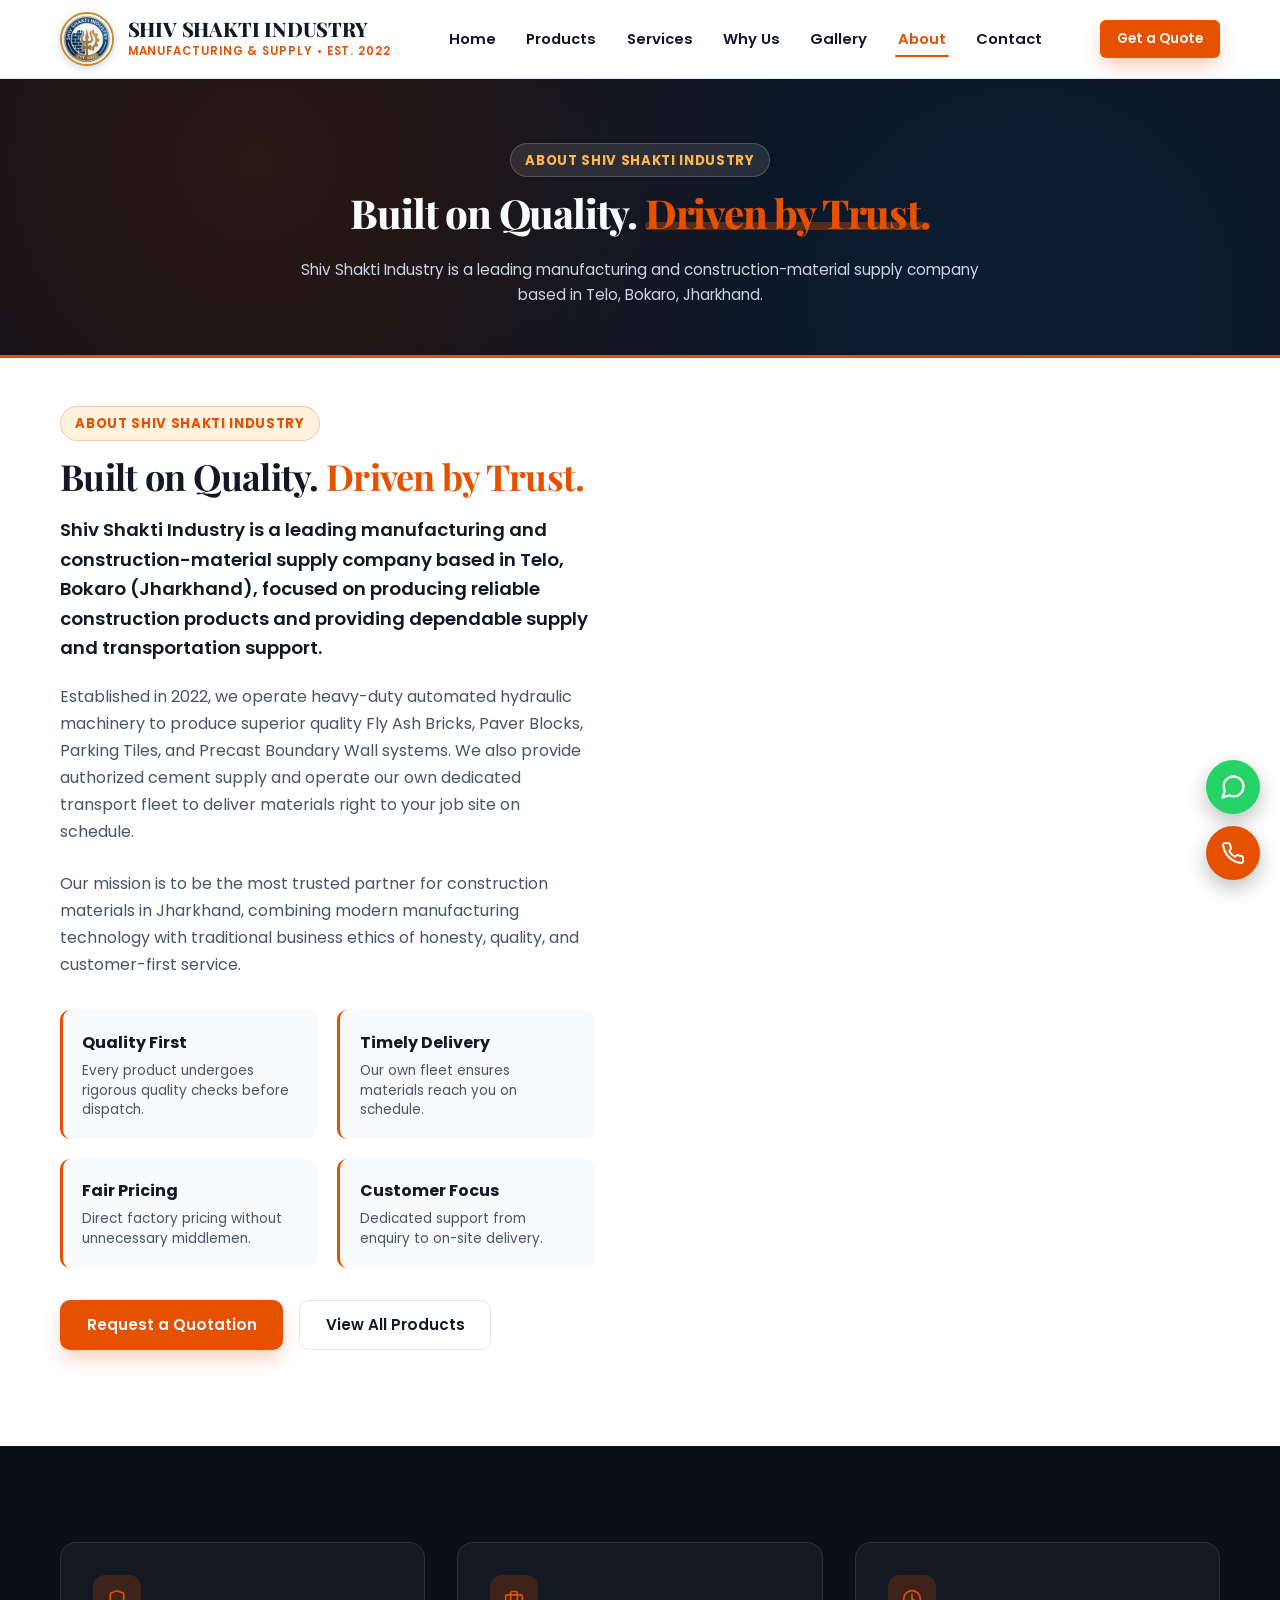
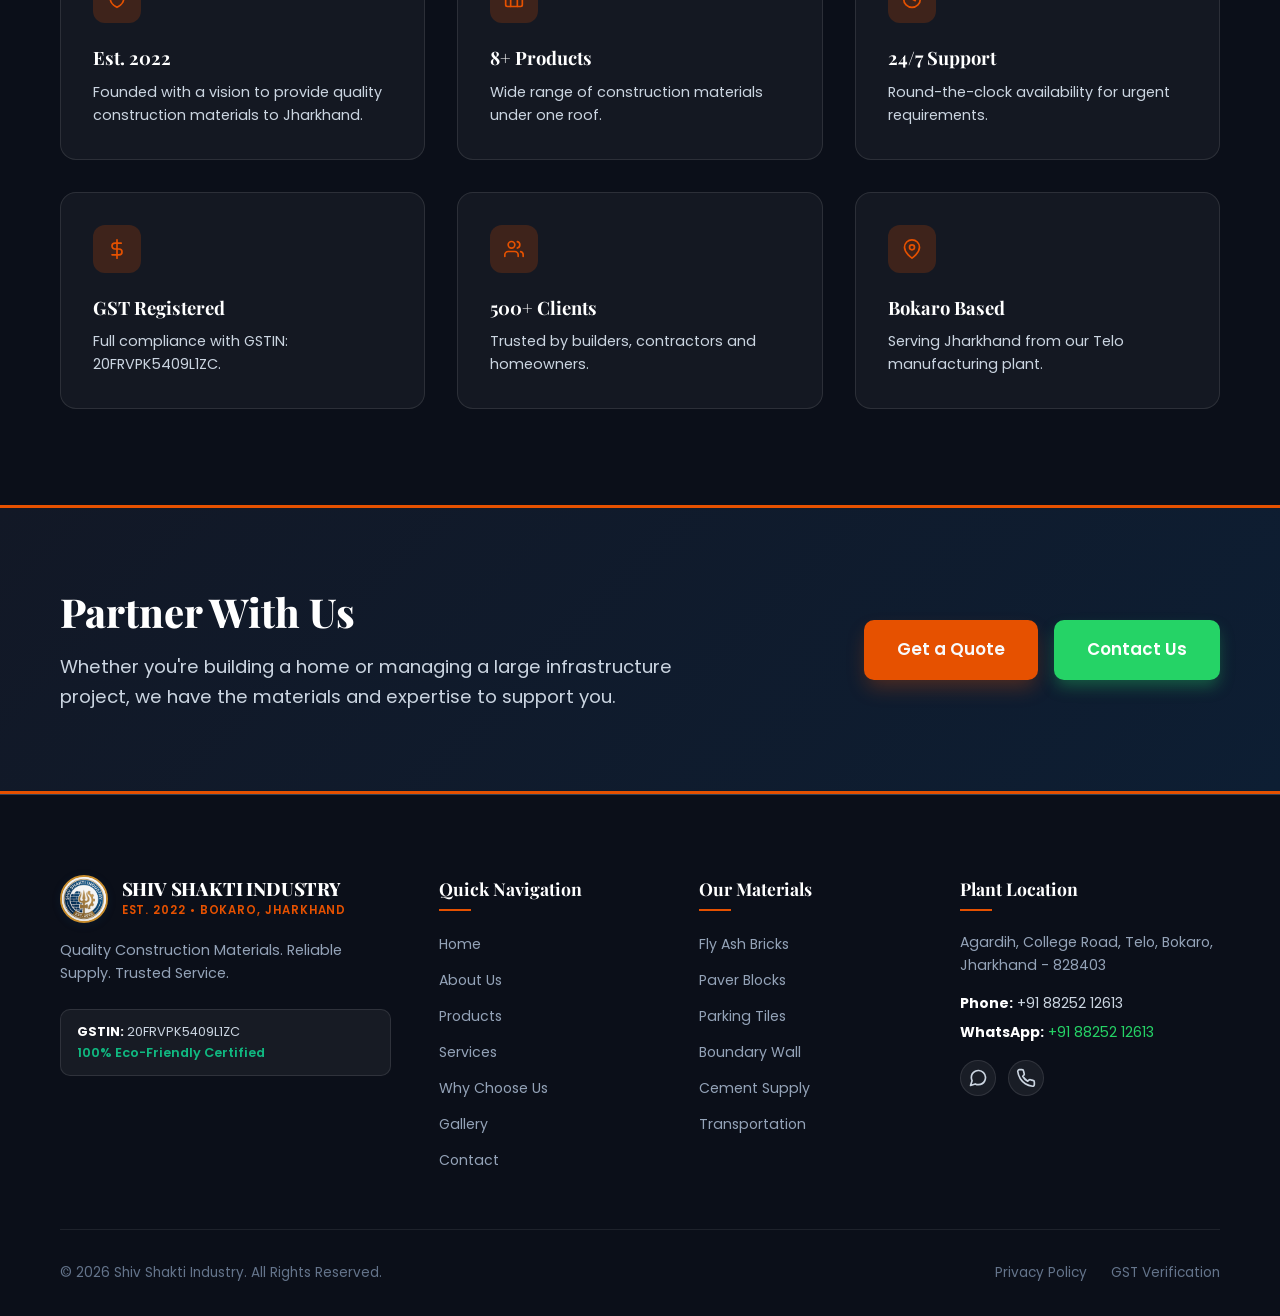
==== commit fa3617c7: "Remove CEO photo from gallery and about pages" ====
--- a/about.html
+++ b/about.html
@@ -3,14 +3,60 @@
 <head>
   <meta charset="UTF-8">
   <meta name="viewport" content="width=device-width, initial-scale=1.0">
-  <title>About Us | Shiv Shakti Industry - Our Story & Mission</title>
-  <meta name="description" content="Learn about Shiv Shakti Industry, a leading construction material manufacturer based in Telo, Bokaro, Jharkhand. Established in 2022 with a mission to deliver quality building materials.">
+  <title>About Us | Shiv Shakti Industry - Leading Construction Material Manufacturer in Bokaro</title>
+  <meta name="description" content="Learn about Shiv Shakti Industry, a leading construction material manufacturer in Telo, Bokaro, Jharkhand. Established in 2022, we deliver quality Fly Ash Bricks, Paver Blocks and Cement.">
+  <meta name="keywords" content="Shiv Shakti Industry, about us, construction manufacturer, Bokaro, Jharkhand, fly ash bricks company">
   <meta name="author" content="Shiv Shakti Industry">
+  <meta name="robots" content="index, follow">
+  <link rel="canonical" href="https://shivshaktiindustry.vercel.app/about.html">
+  
+  <!-- Open Graph / Facebook -->
+  <meta property="og:type" content="website">
+  <meta property="og:url" content="https://shivshaktiindustry.vercel.app/about.html">
+  <meta property="og:title" content="About Us | Shiv Shakti Industry - Construction Material Manufacturer">
+  <meta property="og:description" content="Learn about Shiv Shakti Industry, a leading construction material manufacturer in Bokaro, Jharkhand.">
+  <meta property="og:image" content="https://shivshaktiindustry.vercel.app/assets/images/logo.jpeg">
+  <meta property="og:site_name" content="Shiv Shakti Industry">
+  
+  <!-- Twitter -->
+  <meta name="twitter:card" content="summary_large_image">
+  <meta name="twitter:title" content="About Us | Shiv Shakti Industry">
+  <meta name="twitter:description" content="Leading construction material manufacturer in Bokaro, Jharkhand since 2022.">
+  <meta name="twitter:image" content="https://shivshaktiindustry.vercel.app/assets/images/logo.jpeg">
+  
+  <!-- Favicon -->
   <link rel="icon" type="image/png" href="assets/images/logo.jpeg">
+  <link rel="apple-touch-icon" href="assets/images/logo.jpeg">
+  
+  <!-- Google Fonts -->
   <link rel="preconnect" href="https://fonts.googleapis.com">
   <link rel="preconnect" href="https://fonts.gstatic.com" crossorigin>
   <link href="https://fonts.googleapis.com/css2?family=Poppins:wght@300;400;500;600;700;800;900&family=Playfair+Display:wght@400;500;600;700&display=swap" rel="stylesheet">
+  
+  <!-- Stylesheet -->
   <link rel="stylesheet" href="css/styles.css">
+  
+  <!-- Structured Data - About Page -->
+  <script type="application/ld+json">
+  {
+    "@context": "https://schema.org",
+    "@type": "AboutPage",
+    "name": "About Shiv Shakti Industry",
+    "description": "Learn about Shiv Shakti Industry, a leading construction material manufacturer in Bokaro, Jharkhand.",
+    "url": "https://shivshaktiindustry.vercel.app/about.html",
+    "mainEntity": {
+      "@type": "LocalBusiness",
+      "name": "Shiv Shakti Industry",
+      "foundingDate": "2022",
+      "address": {
+        "@type": "PostalAddress",
+        "addressLocality": "Bokaro",
+        "addressRegion": "Jharkhand",
+        "addressCountry": "IN"
+      }
+    }
+  }
+  </script>
 </head>
 <body>
 
@@ -25,14 +71,7 @@
   <section class="section-about" style="padding-top:3rem;">
     <div class="container">
       <div class="about-grid">
-        <div class="about-visual" style="max-width:380px;">
-          <img src="assets/images/ceoPhoto.jpeg" alt="CEO Shiv Shakti Industry" class="about-img-main" style="height:400px;object-fit:cover;border-radius:var(--radius-lg);">
-          <div style="margin-top:1rem;text-align:center;">
-            <h4 style="margin:0;color:var(--primary);font-size:1.1rem;">Ajay Kumar</h4>
-            <p style="margin:0.2rem 0 0;font-size:0.85rem;color:var(--accent);font-weight:600;">CEO</p>
-            <p style="margin:0.3rem 0 0;font-size:0.8rem;color:var(--text-muted);">ITI | Diploma | B.Tech (Electrical)</p>
-          </div>
-        </div>
+
         <div class="about-text">
           <span class="badge-sub">About Shiv Shakti Industry</span>
           <h2 class="section-title">Built on Quality. <span>Driven by Trust.</span></h2>
@@ -80,21 +119,5 @@
   <div class="floating-actions"><button class="scroll-top-btn" id="scrollTopBtn"><svg class="icon" viewBox="0 0 24 24"><polyline points="18 15 12 9 6 15"></polyline></svg></button><a href="https://wa.me/918825212613" target="_blank" class="fab-btn fab-whatsapp"><svg class="icon" style="width:28px;height:28px;" viewBox="0 0 24 24"><path d="M21 11.5a8.38 8.38 0 0 1-.9 3.8 8.5 8.5 0 0 1-7.6 4.7 8.38 8.38 0 0 1-3.8-.9L3 21l1.9-5.7a8.38 8.38 0 0 1-.9-3.8 8.5 8.5 0 0 1 4.7-7.6 8.38 8.38 0 0 1 3.8-.9h.5a8.48 8.48 0 0 1 8 8v.5z"></path></svg></a><a href="tel:8825212613" class="fab-btn fab-call"><svg class="icon" style="width:24px;height:24px;" viewBox="0 0 24 24"><path d="M22 16.92v3a2 2 0 0 1-2.18 2 19.79 19.79 0 0 1-8.63-3.07 19.5 19.5 0 0 1-6-6 19.79 19.79 0 0 1-3.07-8.67A2 2 0 0 1 4.11 2h3a2 2 0 0 1 2 1.72 12.84 12.84 0 0 0 .7 2.81 2 2 0 0 1-.45 2.11L8.09 9.91a16 16 0 0 0 6 6l1.27-1.27a2 2 0 0 1 2.11-.45 12.84 12.84 0 0 0 2.81.7A2 2 0 0 1 22 16.92z"></path></svg></a></div>
 
   <script src="js/main.js"></script>
-  <script>
-    var h=document.getElementById('hamburgerBtn'),m=document.getElementById('mobileDrawer');
-    function toggleMobileMenu(){m.classList.toggle('open');}
-    if(h)h.addEventListener('click',toggleMobileMenu);
-    document.addEventListener('click',function(e){if(!m.contains(e.target)&&!h.contains(e.target)&&m.classList.contains('open'))m.classList.remove('open');});
-    var nb=document.getElementById('navbar'),st=document.getElementById('scrollTopBtn');
-    window.addEventListener('scroll',function(){nb.classList.toggle('scrolled',window.scrollY>50);st.classList.toggle('visible',window.scrollY>400);});
-    st.addEventListener('click',function(){window.scrollTo({top:0,behavior:'smooth'});});
-    var qo=document.getElementById('quoteModalOverlay');
-    function openQuoteModal(pn){if(pn){var s=document.getElementById('modalProduct');for(var i=0;i<s.options.length;i++){if(s.options[i].value.toLowerCase().includes(pn.toLowerCase())){s.selectedIndex=i;break;}}}qo.classList.add('active');document.body.style.overflow='hidden';}
-    function closeQuoteModal(){qo.classList.remove('active');document.body.style.overflow='auto';}
-    qo.addEventListener('click',function(e){if(e.target===qo)closeQuoteModal();});
-    document.addEventListener('keydown',function(e){if(qo.classList.contains('active')&&e.key==='Escape')closeQuoteModal();});
-    function handleModalFormSubmit(e){e.preventDefault();alert('Thank you! Your quote request has been received.');closeQuoteModal();document.getElementById('modalQuoteForm').reset();}
-    function sendModalToWhatsApp(){var n=document.getElementById('modalName').value.trim()||'Client',p=document.getElementById('modalPhone').value.trim(),pr=document.getElementById('modalProduct').value,l=document.getElementById('modalLocation').value.trim(),q=document.getElementById('modalQuantity').value.trim(),t='*Quote Request*\n\n*Name:* '+n+'\n*Phone:* '+p+'\n*Product:* '+pr+'\n';if(q)t+='*Quantity:* '+q+'\n';t+='*Location:* '+l;window.open('https://wa.me/918825212613?text='+encodeURIComponent(t),'_blank');closeQuoteModal();}
-  </script>
 </body>
 </html>
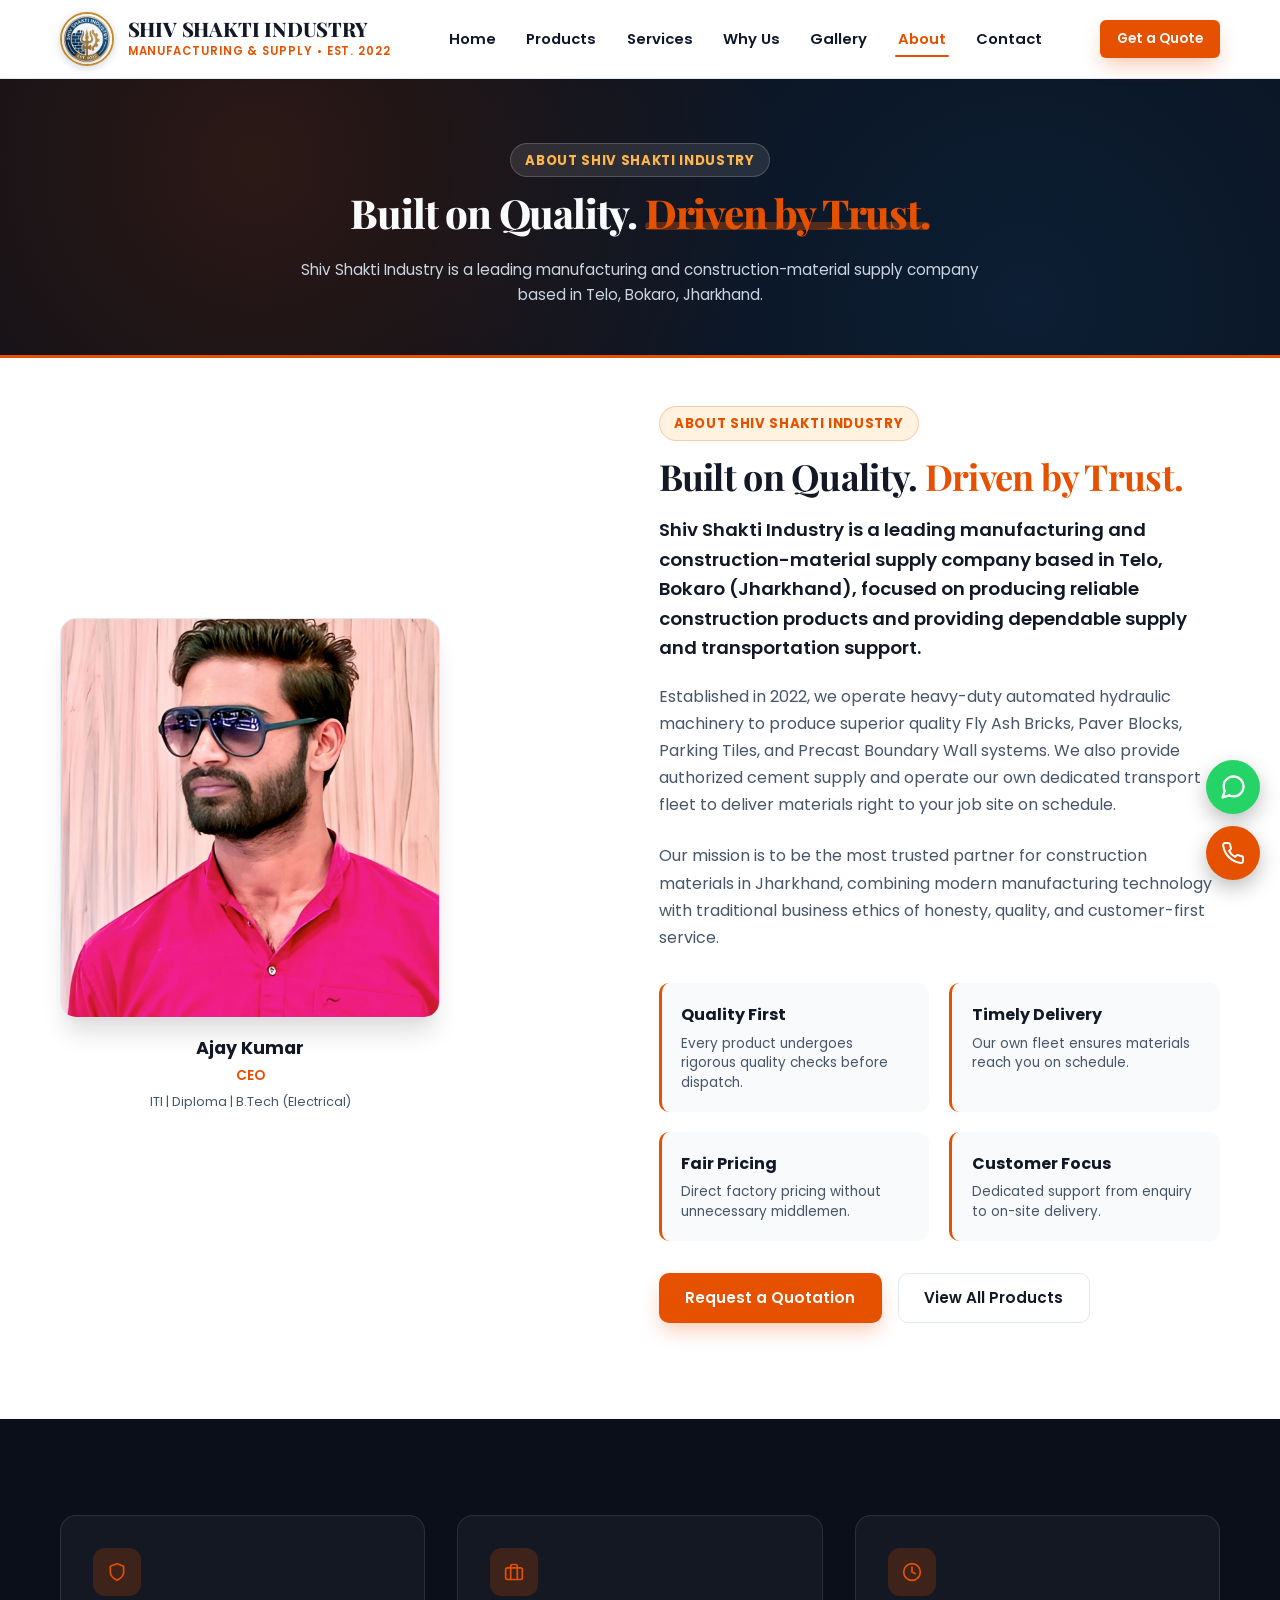
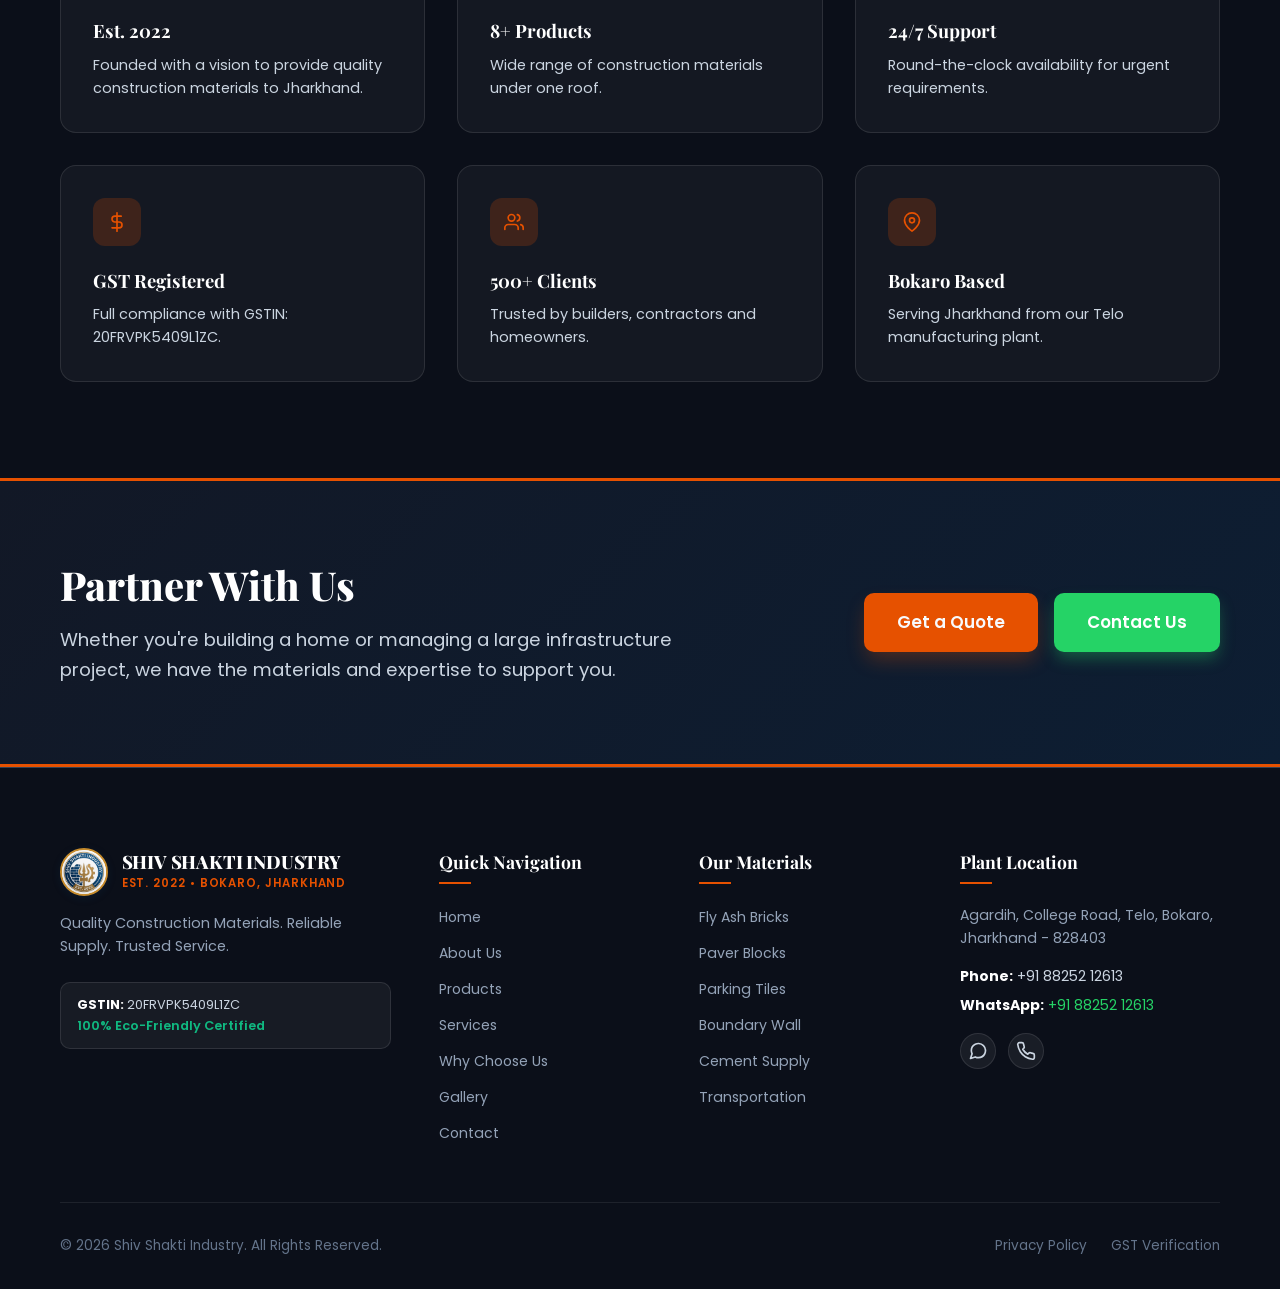
==== commit c4dab86d: "Revert about.html: keep CEO photo, only remove from gallery" ====
--- a/about.html
+++ b/about.html
@@ -15,14 +15,14 @@
   <meta property="og:url" content="https://shivshaktiindustry.vercel.app/about.html">
   <meta property="og:title" content="About Us | Shiv Shakti Industry - Construction Material Manufacturer">
   <meta property="og:description" content="Learn about Shiv Shakti Industry, a leading construction material manufacturer in Bokaro, Jharkhand.">
-  <meta property="og:image" content="https://shivshaktiindustry.vercel.app/assets/images/logo.jpeg">
+  <meta property="og:image" content="https://shivshaktiindustry.vercel.app/assets/images/ceoPhoto.jpeg">
   <meta property="og:site_name" content="Shiv Shakti Industry">
   
   <!-- Twitter -->
   <meta name="twitter:card" content="summary_large_image">
   <meta name="twitter:title" content="About Us | Shiv Shakti Industry">
   <meta name="twitter:description" content="Leading construction material manufacturer in Bokaro, Jharkhand since 2022.">
-  <meta name="twitter:image" content="https://shivshaktiindustry.vercel.app/assets/images/logo.jpeg">
+  <meta name="twitter:image" content="https://shivshaktiindustry.vercel.app/assets/images/ceoPhoto.jpeg">
   
   <!-- Favicon -->
   <link rel="icon" type="image/png" href="assets/images/logo.jpeg">
@@ -71,7 +71,14 @@
   <section class="section-about" style="padding-top:3rem;">
     <div class="container">
       <div class="about-grid">
-
+        <div class="about-visual" style="max-width:380px;">
+          <img src="assets/images/ceoPhoto.jpeg" alt="CEO Shiv Shakti Industry" class="about-img-main" style="height:400px;object-fit:cover;border-radius:var(--radius-lg);">
+          <div style="margin-top:1rem;text-align:center;">
+            <h4 style="margin:0;color:var(--primary);font-size:1.1rem;">Ajay Kumar</h4>
+            <p style="margin:0.2rem 0 0;font-size:0.85rem;color:var(--accent);font-weight:600;">CEO</p>
+            <p style="margin:0.3rem 0 0;font-size:0.8rem;color:var(--text-muted);">ITI | Diploma | B.Tech (Electrical)</p>
+          </div>
+        </div>
         <div class="about-text">
           <span class="badge-sub">About Shiv Shakti Industry</span>
           <h2 class="section-title">Built on Quality. <span>Driven by Trust.</span></h2>
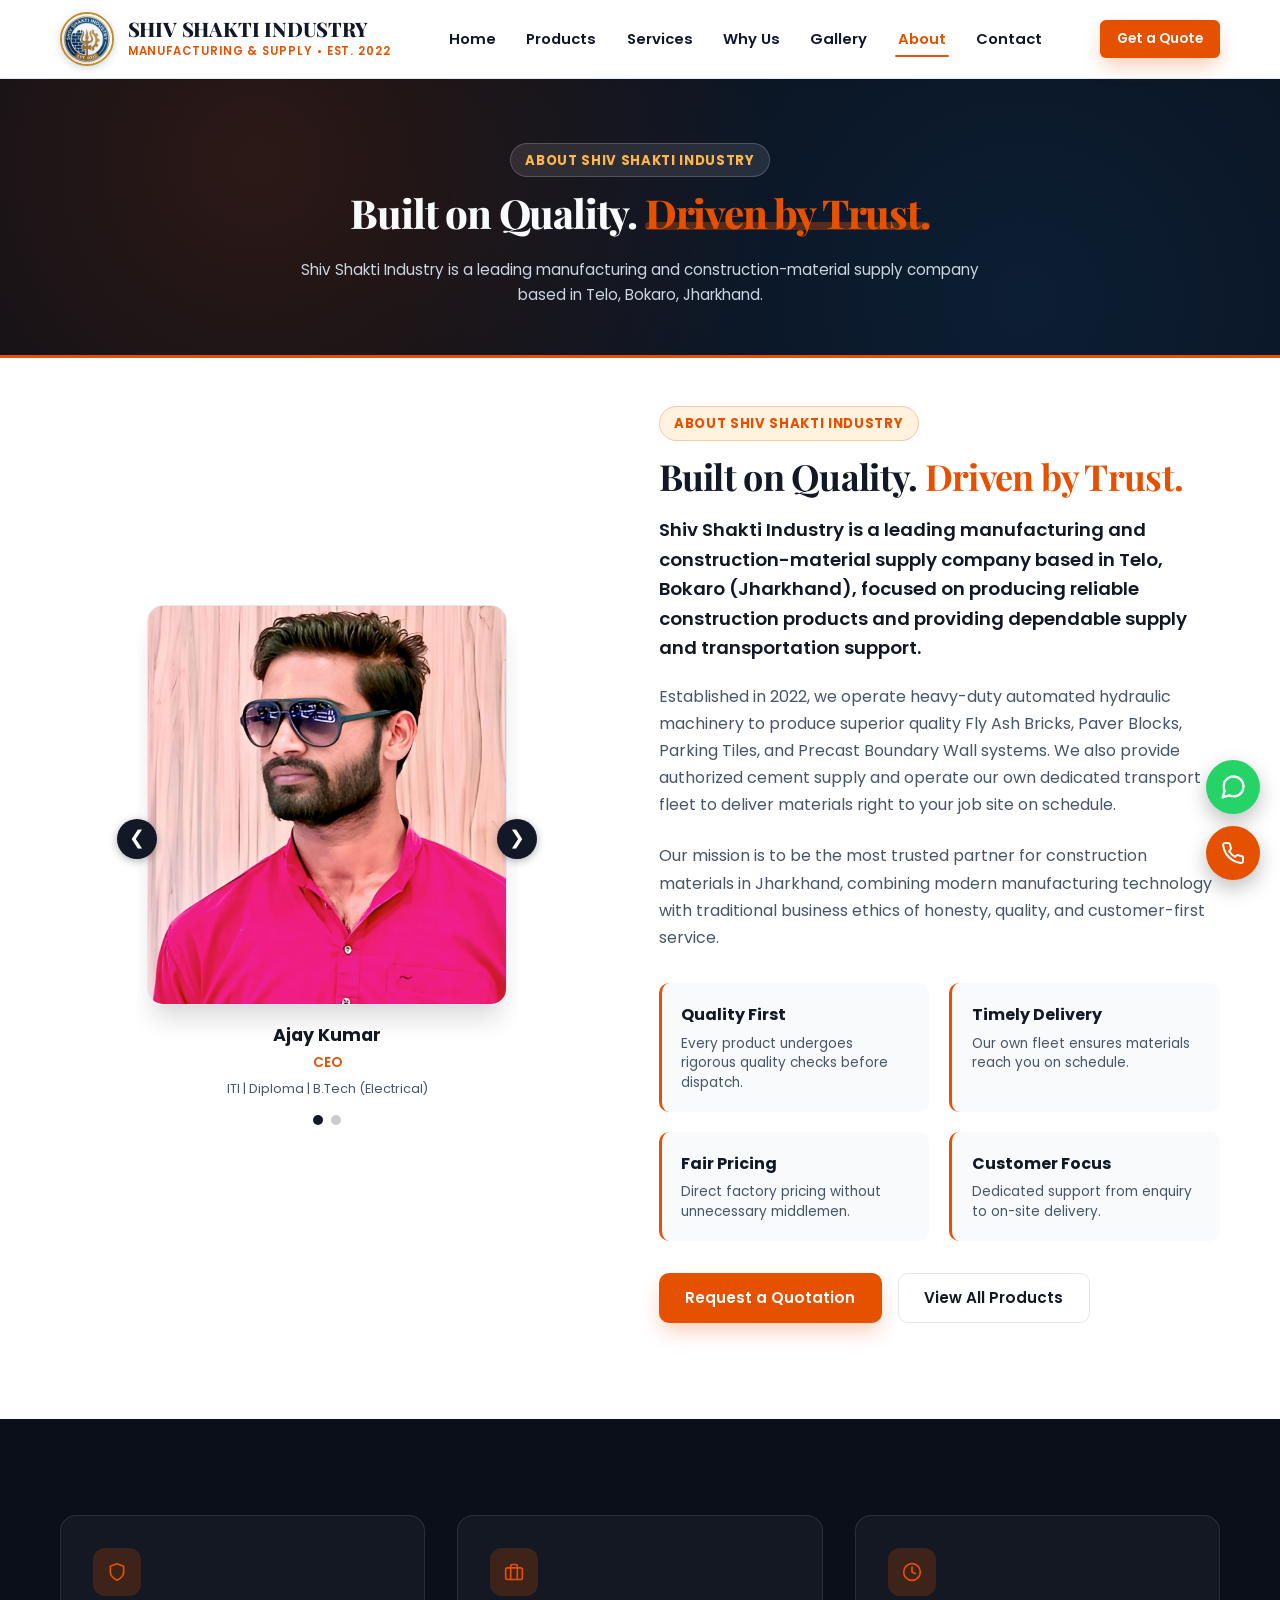
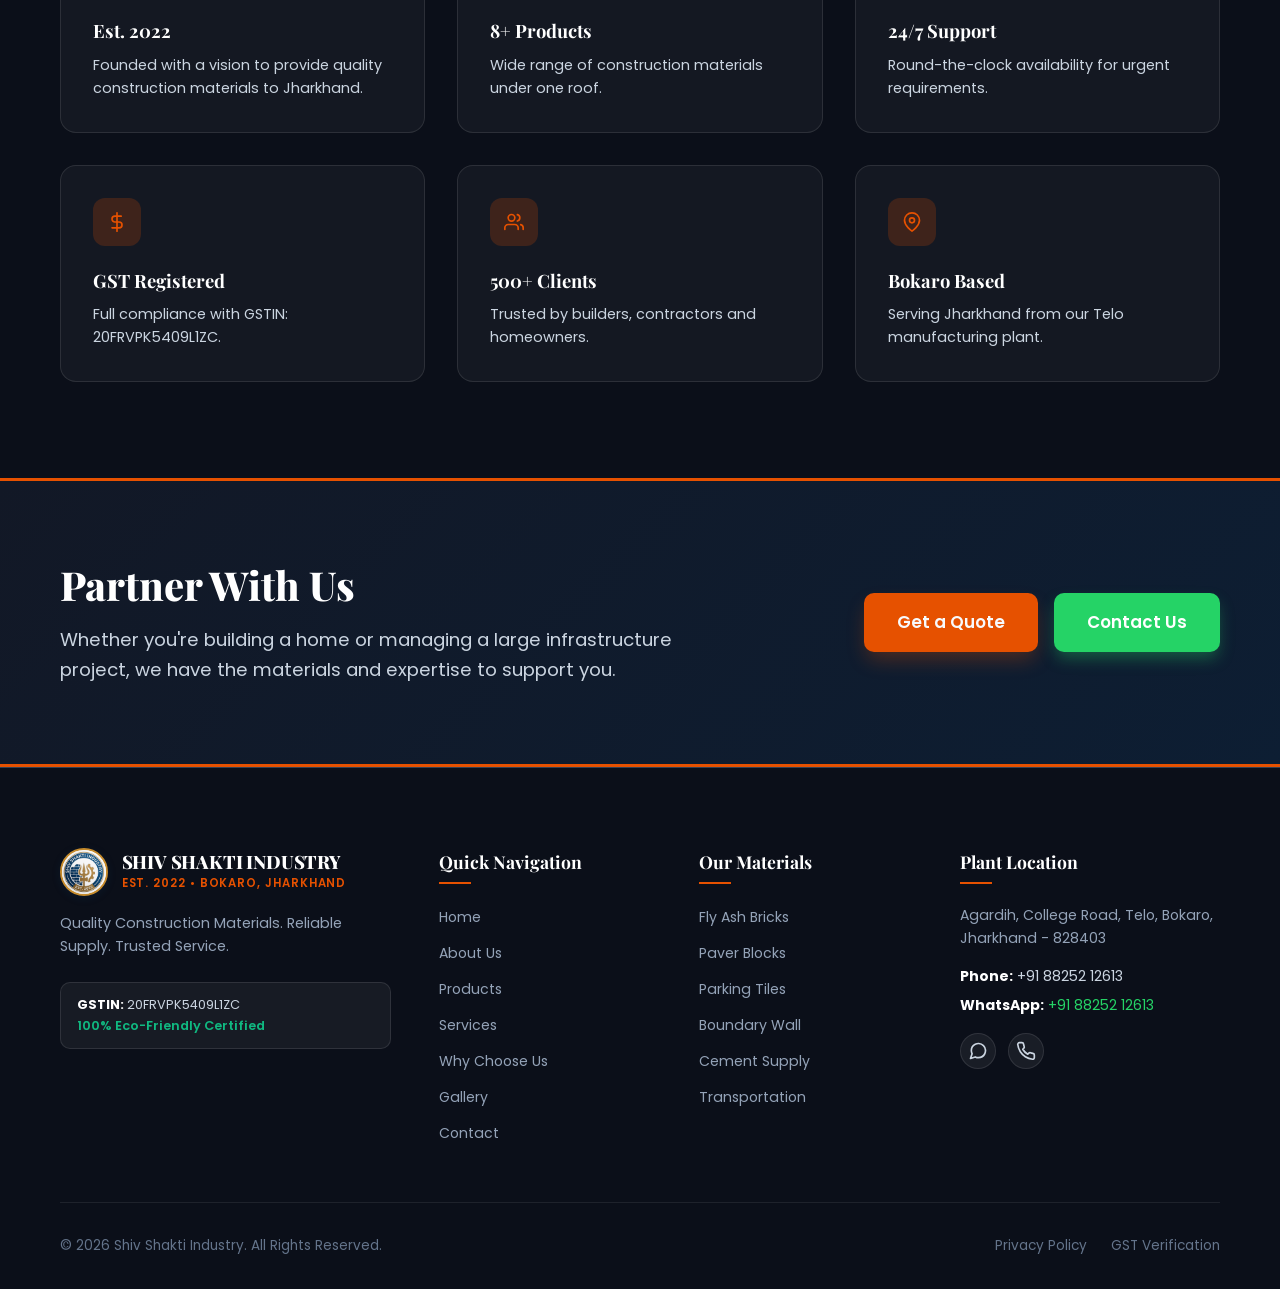
==== commit 7b777e15: "Added Vijay Kumar as Managing Director with team slider" ====
--- a/about.html
+++ b/about.html
@@ -71,12 +71,32 @@
   <section class="section-about" style="padding-top:3rem;">
     <div class="container">
       <div class="about-grid">
-        <div class="about-visual" style="max-width:380px;">
-          <img src="assets/images/ceoPhoto.jpeg" alt="CEO Shiv Shakti Industry" class="about-img-main" style="height:400px;object-fit:cover;border-radius:var(--radius-lg);">
-          <div style="margin-top:1rem;text-align:center;">
-            <h4 style="margin:0;color:var(--primary);font-size:1.1rem;">Ajay Kumar</h4>
-            <p style="margin:0.2rem 0 0;font-size:0.85rem;color:var(--accent);font-weight:600;">CEO</p>
-            <p style="margin:0.3rem 0 0;font-size:0.8rem;color:var(--text-muted);">ITI | Diploma | B.Tech (Electrical)</p>
+        <div class="team-slider" style="position:relative;max-width:380px;margin:0 auto;">
+          <div class="slider-container" style="overflow:hidden;border-radius:var(--radius-lg);">
+            <div class="slider-track" id="teamSlider" style="display:flex;transition:transform 0.5s ease;">
+              <div class="slider-slide" style="min-width:100%;padding:0 10px;box-sizing:border-box;">
+                <img src="assets/images/ceoPhoto.jpeg" alt="CEO Shiv Shakti Industry" class="about-img-main" style="height:400px;width:100%;object-fit:cover;border-radius:var(--radius-lg);">
+                <div style="margin-top:1rem;text-align:center;">
+                  <h4 style="margin:0;color:var(--primary);font-size:1.1rem;">Ajay Kumar</h4>
+                  <p style="margin:0.2rem 0 0;font-size:0.85rem;color:var(--accent);font-weight:600;">CEO</p>
+                  <p style="margin:0.3rem 0 0;font-size:0.8rem;color:var(--text-muted);">ITI | Diploma | B.Tech (Electrical)</p>
+                </div>
+              </div>
+              <div class="slider-slide" style="min-width:100%;padding:0 10px;box-sizing:border-box;">
+                <img src="assets/images/vijayPhoto.jpeg" alt="Managing Director Shiv Shakti Industry" class="about-img-main" style="height:400px;width:100%;object-fit:cover;border-radius:var(--radius-lg);">
+                <div style="margin-top:1rem;text-align:center;">
+                  <h4 style="margin:0;color:var(--primary);font-size:1.1rem;">Vijay Kumar</h4>
+                  <p style="margin:0.2rem 0 0;font-size:0.85rem;color:var(--accent);font-weight:600;">Managing Director</p>
+                  <p style="margin:0.3rem 0 0;font-size:0.8rem;color:var(--text-muted);">Diploma | B.Tech (Electrical)</p>
+                </div>
+              </div>
+            </div>
+          </div>
+          <button onclick="moveSlider(-1)" class="slider-btn slider-btn-prev" style="position:absolute;left:-20px;top:45%;transform:translateY(-50%);width:40px;height:40px;border-radius:50%;border:none;background:var(--primary);color:#fff;font-size:1.2rem;cursor:pointer;display:flex;align-items:center;justify-content:center;box-shadow:0 2px 8px rgba(0,0,0,0.3);z-index:10;">&#10094;</button>
+          <button onclick="moveSlider(1)" class="slider-btn slider-btn-next" style="position:absolute;right:-20px;top:45%;transform:translateY(-50%);width:40px;height:40px;border-radius:50%;border:none;background:var(--primary);color:#fff;font-size:1.2rem;cursor:pointer;display:flex;align-items:center;justify-content:center;box-shadow:0 2px 8px rgba(0,0,0,0.3);z-index:10;">&#10095;</button>
+          <div class="slider-dots" style="display:flex;justify-content:center;gap:8px;margin-top:1rem;">
+            <span onclick="goToSlide(0)" class="slider-dot active" style="width:10px;height:10px;border-radius:50%;background:var(--primary);cursor:pointer;transition:background 0.3s;"></span>
+            <span onclick="goToSlide(1)" class="slider-dot" style="width:10px;height:10px;border-radius:50%;background:#ccc;cursor:pointer;transition:background 0.3s;"></span>
           </div>
         </div>
         <div class="about-text">
@@ -126,5 +146,30 @@
   <div class="floating-actions"><button class="scroll-top-btn" id="scrollTopBtn"><svg class="icon" viewBox="0 0 24 24"><polyline points="18 15 12 9 6 15"></polyline></svg></button><a href="https://wa.me/918825212613" target="_blank" class="fab-btn fab-whatsapp"><svg class="icon" style="width:28px;height:28px;" viewBox="0 0 24 24"><path d="M21 11.5a8.38 8.38 0 0 1-.9 3.8 8.5 8.5 0 0 1-7.6 4.7 8.38 8.38 0 0 1-3.8-.9L3 21l1.9-5.7a8.38 8.38 0 0 1-.9-3.8 8.5 8.5 0 0 1 4.7-7.6 8.38 8.38 0 0 1 3.8-.9h.5a8.48 8.48 0 0 1 8 8v.5z"></path></svg></a><a href="tel:8825212613" class="fab-btn fab-call"><svg class="icon" style="width:24px;height:24px;" viewBox="0 0 24 24"><path d="M22 16.92v3a2 2 0 0 1-2.18 2 19.79 19.79 0 0 1-8.63-3.07 19.5 19.5 0 0 1-6-6 19.79 19.79 0 0 1-3.07-8.67A2 2 0 0 1 4.11 2h3a2 2 0 0 1 2 1.72 12.84 12.84 0 0 0 .7 2.81 2 2 0 0 1-.45 2.11L8.09 9.91a16 16 0 0 0 6 6l1.27-1.27a2 2 0 0 1 2.11-.45 12.84 12.84 0 0 0 2.81.7A2 2 0 0 1 22 16.92z"></path></svg></a></div>
 
   <script src="js/main.js"></script>
+  <script>
+    let currentSlide = 0;
+    const totalSlides = 2;
+    const slider = document.getElementById('teamSlider');
+    const dots = document.querySelectorAll('.slider-dot');
+
+    function moveSlider(direction) {
+      currentSlide += direction;
+      if (currentSlide < 0) currentSlide = totalSlides - 1;
+      if (currentSlide >= totalSlides) currentSlide = 0;
+      updateSlider();
+    }
+
+    function goToSlide(index) {
+      currentSlide = index;
+      updateSlider();
+    }
+
+    function updateSlider() {
+      slider.style.transform = `translateX(-${currentSlide * 100}%)`;
+      dots.forEach((dot, index) => {
+        dot.style.background = index === currentSlide ? 'var(--primary)' : '#ccc';
+      });
+    }
+  </script>
 </body>
 </html>
